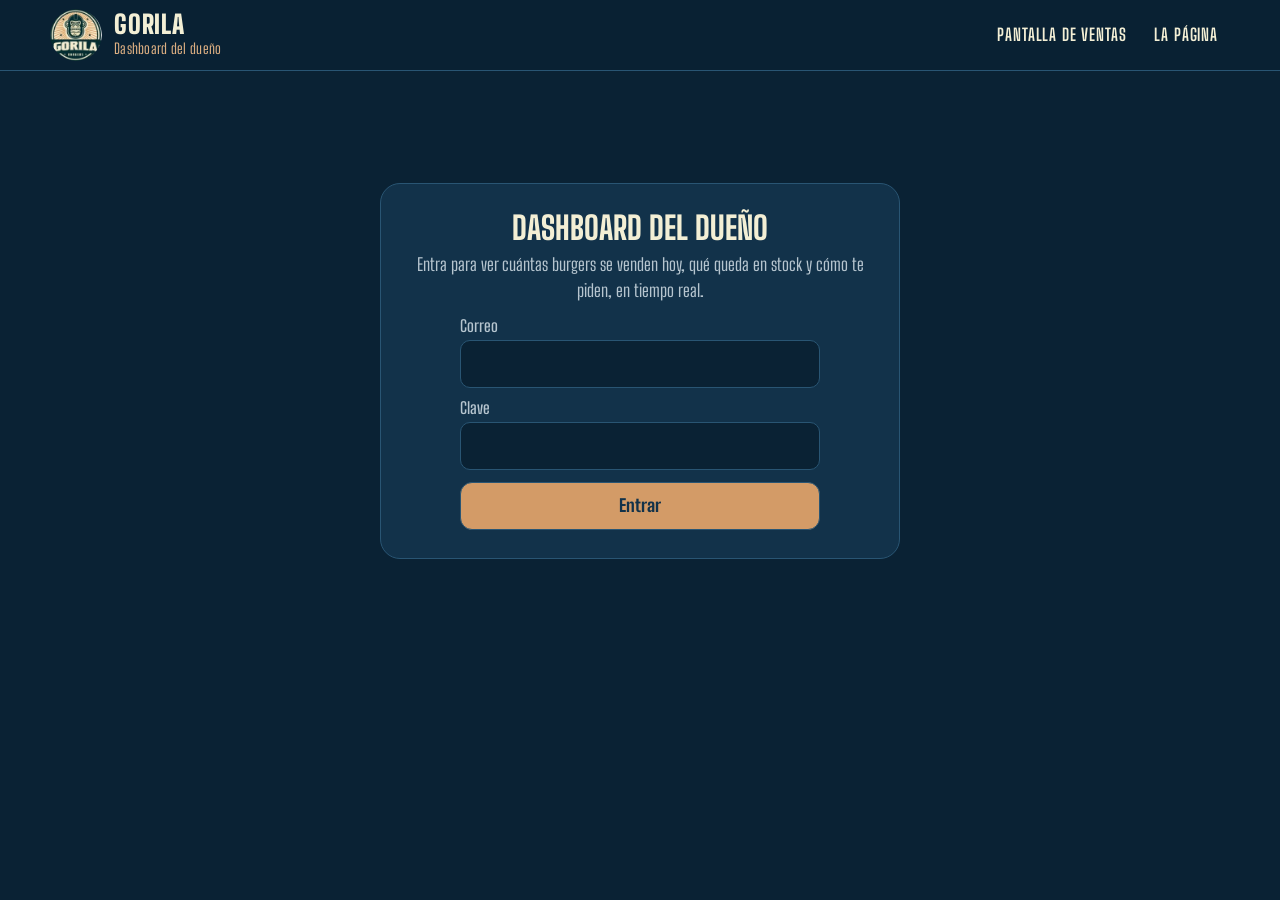
==== dashboard.html @ 2e794179 "Sitio: juego sin premio Co-Authored-By: Claude Sonnet 5.5 <noreply@anthropic.com> Claude-Session: ht" ====
<!doctype html>
<html lang="es">
<head>
<meta charset="utf-8">
<meta name="viewport" content="width=device-width, initial-scale=1, viewport-fit=cover">
<meta name="robots" content="noindex, nofollow">
<meta name="theme-color" content="#12324A">
<link rel="icon" href="assets/favicon.png">
<link rel="preconnect" href="https://fonts.googleapis.com"><link rel="preconnect" href="https://fonts.gstatic.com" crossorigin>
<link rel="stylesheet" href="https://fonts.googleapis.com/css2?family=Big+Shoulders+Display:wght@300;700;800;900&amp;family=Big+Shoulders+Text:wght@400;600;700&amp;display=swap" media="print" onload="this.media='all'"><noscript><link rel="stylesheet" href="https://fonts.googleapis.com/css2?family=Big+Shoulders+Display:wght@300;700;800;900&amp;family=Big+Shoulders+Text:wght@400;600;700&amp;display=swap"></noscript>
<link rel="stylesheet" href="estilos/base.css">
<link rel="stylesheet" href="efectos/base.css">
<link rel="stylesheet" href="efectos/energia.css">
<link rel="stylesheet" href="efectos/rock.css">
<style>:root { --fx-bg: #F3EFD5; --fx-paper: #FBF8EA; --fx-accent: #D39B67; --fx-ink: #12324A; --fx-deep: #12324A; --fx-pop: #DCAF82; --fx-font: "Big Shoulders Text", "Arial Narrow", Arial, sans-serif; --fx-font-disp: "Big Shoulders Display", Impact, "Arial Narrow", sans-serif; --fx-font-txt: "Big Shoulders Text", "Arial Narrow", Arial, sans-serif; --fx-deep-2: #0A2234; --fx-line-deep: #295573; --fx-soft: #dfe5e8; --fx-soft-2: #b6c5cf; --fx-warm: #7a4a1f; --fx-chat: #e6ddd0; }</style>

<title>Dashboard del dueño · Gorila Burgers (Premium)</title>
<meta name="description" content="Dashboard en vivo de Gorila Burgers Ambato: cuántas burgers se venden, qué queda en stock y cómo te piden.">
<link rel="stylesheet" href="modulos/restaurante/rest.css">
<link rel="stylesheet" href="modulos/restaurante/rest-panel.css">
</head>
<body class="rest-oscuro" data-pagina="Dashboard del dueño (Premium)" data-secciones='["Resumen de hoy", "Hamburguesas por hora", "Cómo te piden", "Qué se vende y qué queda", "Movimientos en vivo", "Últimos 7 días", "Equipo", "Pedidos de la web"]'>
<header class="cabecera"><div class="wrap">
  <a class="marca" href="index.html"><img src="assets/logo.webp" alt="" width="52" height="52"><span><b>Gorila</b><small>Dashboard del dueño</small></span></a>
  <nav aria-label="Pantallas del local"><a href="personal.html">Pantalla de ventas</a><a href="index.html">La página</a></nav>
</div></header>
<main class="rest-panel" id="rd-raiz">
  <div class="wrap">
    <div id="rd-entrada" hidden></div>
    <div id="rd-app" hidden>
      <div class="rd-barra">
        <h1 id="rd-titulo">Hoy en Gorila<small id="rd-fecha"></small></h1>
        <div style="display:flex;gap:10px;align-items:center;flex-wrap:wrap"><span class="rd-vivo" id="rd-vivo" role="status"><i></i><span id="rd-vivo-txt">Conectando…</span></span><button type="button" class="rest-btn sec chico" id="rd-salir">Salir</button></div>
      </div>
      <div id="rd-cuerpo">
        <section class="rd-fila1" aria-label="Resumen de hoy">
          <article class="rest-tarjeta rd-heroe"><span class="rotulo">Hamburguesas vendidas hoy</span><span class="cifra" id="rd-hero">—</span><span class="rd-delta" id="rd-delta" hidden></span>
            <div class="rd-meta"><div class="pista"><i id="rd-rec-barra" style="transform:scaleX(0)"></i></div><p id="rd-rec-txt"></p></div></article>
          <div class="rd-kpis" id="rd-kpis"></div>
        </section>

        <section class="rd-fila2">
          <article class="rest-tarjeta"><header><div><h2>Hamburguesas por hora</h2><small>Hoy frente al mismo día de la semana pasada</small></div><button type="button" class="rd-vistatabla" data-tabla="horas" aria-pressed="false">Ver tabla</button></header>
            <div class="rd-leyenda" style="margin-bottom:6px"><span><i style="background:var(--fx-accent)"></i>Hoy</span><span><i class="linea" style="background:var(--d-mut)"></i>Semana pasada</span></div>
            <div id="rd-horas" class="rd-horas"></div><div id="rd-horas-tabla" class="rd-tabla-vista" hidden></div></article>
          <article class="rest-tarjeta"><header><div><h2>Cómo te piden</h2><small>Hamburguesas de hoy por canal</small></div></header>
            <div class="rd-canal" id="rd-canal" role="img" aria-label="Reparto por canal"></div><div class="rd-canal-lista" id="rd-canal-lista"></div></article>
        </section>

        <section class="rd-fila3">
          <article class="rest-tarjeta"><header><div><h2>Qué se vende y qué queda</h2><small id="rd-stock-sub">Stock del día cargado por el dueño; baja solo con cada venta.</small></div><button type="button" class="rest-btn chico" id="rd-stock-abrir">Cargar stock de hoy</button></header>
            <form id="rd-editor" class="rd-editor" hidden></form>
            <div style="overflow-x:auto"><table class="rd-prod"><thead><tr><th>Producto</th><th>Vendidas hoy</th><th>Stock</th></tr></thead><tbody id="rd-prod"></tbody></table></div></article>
          <article class="rest-tarjeta"><header><div><h2>Movimientos en vivo</h2><small>Ventas del local y pedidos confirmados</small></div></header><ul class="rd-feed" id="rd-feed" aria-live="polite"></ul></article>
        </section>

        <section class="rd-fila4">
          <article class="rest-tarjeta"><header><div><h2>Últimos 7 días</h2><small>Hamburguesas por día</small></div><button type="button" class="rd-vistatabla" data-tabla="semana" aria-pressed="false">Ver tabla</button></header><div class="rd-semana" id="rd-semana"></div><div id="rd-semana-tabla" class="rd-tabla-vista" hidden></div></article>
          <article class="rest-tarjeta"><header><div><h2>Equipo hoy</h2><small>Ventas registradas en el local</small></div></header><div class="rd-equipo" id="rd-equipo"></div></article>
          <article class="rest-tarjeta"><header><div><h2>Pedidos de la web</h2><small>Esperan confirmación del local</small></div></header><div id="rd-web"></div></article>
        </section>

        

        <div class="rd-demo" id="rd-demo" hidden>
          <span class="rest-chip-demo">Solo en la demo</span><span>Mira el dashboard moverse sin otro celular:</span>
          <button type="button" class="rest-btn chico" id="rd-sim">Simular una venta del local</button>
          <button type="button" class="rest-btn sec chico" id="rd-auto" aria-pressed="false">Simular ventas cada 6 s</button>
          <button type="button" class="rest-btn sec chico" id="rd-reset">Reiniciar datos de ejemplo</button>
        </div>
      </div>
    </div>
  </div>
</main>
<script src="config.js"></script>
<script src="menu.js"></script>
<script src="modulos/restaurante/restaurante-datos.js"></script>
<script src="modulos/restaurante/rest-ui.js"></script>

<script src="modulos/restaurante/rest-api.js"></script>
<script src="modulos/restaurante/rest-dashboard.js"></script>

</body>
</html>
---- estilos/base.css ----
/* estilos/base.css · layout común de toda demo, landing y propuesta.
   Sin movimiento (eso vive en efectos/). Los colores y fuentes salen SOLO de variables --fx-*:
   la marca las define en el :root de cada página (ver efectos-por-negocio.md). */
:root {
  /* Valores por defecto neutros: la marca del cliente los reemplaza en el :root de la página. */
  --fx-font: system-ui, -apple-system, "Segoe UI", sans-serif;
  --fx-font-disp: var(--fx-font);
  --fx-font-txt: var(--fx-font);
  --fx-bg: #ffffff; --fx-paper: #f6f6f6; --fx-ink: #111111; --fx-deep: #1c1c1c; --fx-accent: #777777; --fx-pop: #dddddd;
  /* Derivados: se calculan desde la marca; se pueden fijar a mano en el :root de la página. */
  --fx-deep-2: color-mix(in srgb, var(--fx-deep) 55%, #000);
  --fx-line-deep: color-mix(in srgb, var(--fx-deep) 82%, #fff);
  --fx-soft: color-mix(in srgb, var(--fx-bg) 86%, var(--fx-deep));
  --fx-soft-2: color-mix(in srgb, var(--fx-bg) 72%, var(--fx-deep));
  --fx-warm: color-mix(in srgb, var(--fx-accent) 60%, #000);
  --fx-chat: color-mix(in srgb, var(--fx-bg) 85%, #000);
  --fx-error: #8a1c1c;
  /* Marcador [CONFIRMAR]/[MARCADOR]: es una señal de la agencia, no de la marca. */
  --fx-marca-bg: #fff3c4; --fx-marca-ink: #5a3b00;
  padding-top: env(safe-area-inset-top, 0px); padding-bottom: env(safe-area-inset-bottom, 0px);
}
* { box-sizing: border-box; }
html { scroll-behavior: smooth; scroll-padding-top: calc(env(safe-area-inset-top, 0px) + 78px); }
body { margin: 0; background: var(--fx-bg); color: var(--fx-ink); font: 400 1.08rem/1.5 var(--fx-font-txt); -webkit-font-smoothing: antialiased; padding-bottom: 90px; }
h1, h2, h3, p { margin: 0; }
img { max-width: 100%; display: block; }
a { color: inherit; }
a:focus-visible, button:focus-visible { outline: 3px solid var(--fx-pop); outline-offset: 3px; }
.wrap { width: min(1180px, 100% - 36px); margin-inline: auto; }
.sec { padding-block: clamp(60px, 9vw, 110px); position: relative; }
.oscuro { background: var(--fx-deep); color: var(--fx-bg); }
.papel { background: var(--fx-paper); }
.arena { background: var(--fx-pop); }

/* Titulares de dos pesos (misma familia): línea fina + línea gruesa */
.doble { font: 800 clamp(2.6rem, 7vw, 4.6rem)/.95 var(--fx-font-disp); }
.doble span { display: block; font-weight: 300; font-size: .52em; line-height: 1; margin-bottom: .12em; }
.intro { margin-top: 16px; max-width: 52ch; font-size: 1.15rem; }

/* Botones (estructura; el acabado lo pone el perfil) */
.btn { display: inline-flex; align-items: center; justify-content: center; gap: 10px; min-height: 52px; padding: 0 24px; font: 800 1.15rem/1 var(--fx-font-disp); text-decoration: none; border: 2px solid var(--fx-deep); border-radius: 10px; cursor: pointer; background: var(--fx-accent); color: var(--fx-deep); }
.btn-linea { background: transparent; color: inherit; }
.acciones { display: flex; flex-wrap: wrap; gap: 14px; margin-top: 26px; }

/* Barra superior (horario, ubicación, WhatsApp) y cabecera */
.barra { background: var(--fx-deep-2); color: var(--fx-bg); font-size: .98rem; }
.barra .wrap { display: flex; flex-wrap: wrap; gap: 4px 22px; align-items: center; justify-content: space-between; min-height: 42px; padding-block: 6px; }
.barra .datos { display: flex; flex-wrap: wrap; gap: 2px 20px; }
.barra span { display: inline-flex; align-items: center; gap: 7px; }
.barra svg, .ico svg { width: 17px; height: 17px; stroke: var(--fx-pop); fill: none; stroke-width: 1.6; stroke-linecap: round; stroke-linejoin: round; }
.barra a { font: 800 .95rem/1 var(--fx-font-disp); text-decoration: none; min-height: 34px; display: inline-flex; align-items: center; padding: 0 14px; background: var(--fx-pop); color: var(--fx-deep); border-radius: 6px; }
.cabecera { position: sticky; top: 0; z-index: 30; background: var(--fx-deep); border-bottom: 1px solid var(--fx-line-deep); }
.cabecera .wrap { display: flex; align-items: center; justify-content: space-between; gap: 14px; min-height: 70px; }
.marca { display: flex; align-items: center; gap: 12px; color: var(--fx-bg); text-decoration: none; }
.marca img { width: 52px; height: 52px; border-radius: 50%; }
.marca b { font: 900 1.6rem/.9 var(--fx-font-disp); }
.marca small { display: block; font: 400 .9rem/1.1 var(--fx-font-txt); color: var(--fx-pop); letter-spacing: .02em; }
.cabecera nav { display: flex; gap: 4px; }
.cabecera nav a { color: var(--fx-bg); text-decoration: none; font: 700 1.05rem/1 var(--fx-font-disp); min-height: 44px; display: inline-flex; align-items: center; padding: 0 12px; }
@media (max-width: 760px) { .cabecera nav { display: none; } .barra .ocultable { display: none; } .barra .wrap { flex-wrap: nowrap; } .barra .datos { min-width: 0; } .barra .datos span { white-space: nowrap; overflow: hidden; text-overflow: ellipsis; } .barra a { flex-shrink: 0; } }

/* Íconos de línea en círculo (un solo trazo) */
.ico { width: 58px; height: 58px; border-radius: 50%; border: 2px solid currentColor; display: inline-grid; place-items: center; flex-shrink: 0; }
.ico svg { width: 26px; height: 26px; stroke: currentColor; }

/* WhatsApp flotante del cliente */
.wa-flot { position: fixed; right: 16px; bottom: calc(96px + env(safe-area-inset-bottom, 0px)); z-index: 25; width: 58px; height: 58px; border-radius: 50%; background: #25D366; display: grid; place-items: center; box-shadow: 0 8px 24px rgba(0, 0, 0, .3); }
.wa-flot svg { width: 30px; height: 30px; fill: #fff; position: relative; }

/* Pie */
footer { background: var(--fx-deep-2); color: var(--fx-soft-2); padding-block: 34px; font-size: 1rem; }
footer .wrap { display: flex; flex-wrap: wrap; gap: 18px 34px; align-items: center; justify-content: space-between; }
footer img { width: 64px; height: 64px; border-radius: 50%; }
footer a { color: var(--fx-bg); }

/* Marcador de dato pendiente */
.pend { display: inline-block; font: 600 .8rem/1.3 var(--fx-font-txt); background: var(--fx-marca-bg); color: var(--fx-marca-ink); padding: 1px 7px; border-radius: 4px; vertical-align: middle; }

@media print { .franja-demo, .demo-sug, .wa-flot, .pd-barra { display: none !important; } }
---- efectos/base.css ----
/* efectos/base.css · lo común a todos los perfiles: .fx-entra + .fx-d1…d4, .fx-rv, .fx-contador y el bloqueo de animaciones.
   Solo transform y opacity. El ritmo (duración, curva, distancia) lo fija el perfil con variables:
   --fx-dur, --fx-ease, --fx-dist. Para la aparición al hacer scroll con fx.js: --fx-rv-dur (ms), --fx-rv-step (ms),
   --fx-rv-ease, --fx-rv-dist, --fx-rv-scale. Cada landing carga base.css + UN perfil (+ metal.css opcional). */
:root { --fx-dur: .5s; --fx-ease: cubic-bezier(.2, .7, .2, 1); --fx-dist: 24px; }

/* Aparición al cargar la página (hero, encabezados): una línea tras otra */
@keyframes fx-entra { from { opacity: 0; transform: translateY(var(--fx-dist)); } }
.fx-entra { animation: fx-entra var(--fx-dur) var(--fx-ease) both; }
.fx-d1 { animation-delay: .05s; } .fx-d2 { animation-delay: .16s; } .fx-d3 { animation-delay: .3s; } .fx-d4 { animation-delay: .42s; }

/* Aparición al hacer scroll solo con CSS. Sin soporte de animation-timeline el bloque se ve normal.
   (fx.js hace lo mismo con [data-reveal] y [data-stagger] para los navegadores sin soporte.) */
@keyframes fx-rv { from { opacity: 0; transform: translateY(var(--fx-dist)); } }
@supports (animation-timeline: view()) {
  .fx-rv { animation: fx-rv linear both; animation-timeline: view(); animation-range: entry 0% entry 55%; }
}

/* Contador de cifras reales: fx.js cuenta hasta el número que ya está escrito en el HTML */
.fx-contador { font-variant-numeric: tabular-nums; }

/* Sin movimiento: todo se ve completo y quieto */
@media (prefers-reduced-motion: reduce) {
  *, *::before, *::after { animation: none !important; transition: none !important; scroll-behavior: auto !important; }
}
---- efectos/energia.css ----
/* efectos/energia.css · perfil ENERGÍA Y ANTOJO (bares, restaurantes, cafeterías, comida rápida).
   Ritmo rápido (0.2–0.4 s) con rebote leve. Se carga después de base.css. Solo transform y opacity.
   Colores solo por variables --fx-* (definidas en el :root de la página). Máx. 3 animaciones infinitas visibles a la vez. */
:root {
  --fx-dur: .45s; --fx-ease: cubic-bezier(.34, 1.56, .64, 1); --fx-dist: 26px; --fx-fast: .22s;
  /* aparición al hacer scroll (fx.js) */
  --fx-rv-dur: 380; --fx-rv-step: 70; --fx-rv-ease: cubic-bezier(.34, 1.56, .64, 1); --fx-rv-dist: 22px; --fx-rv-scale: .98;
}

/* Titulares de dos pesos, en mayúsculas y compactos */
.doble { text-transform: uppercase; font: 900 clamp(2.8rem, 8vw, 5.4rem)/.86 var(--fx-font-disp); letter-spacing: .005em; }
.doble span { font-weight: 300; font-size: .52em; line-height: 1; margin-bottom: .12em; }
.marca b, .barra a, .cabecera nav a { text-transform: uppercase; }
.marca b { letter-spacing: .03em; }
.barra a { letter-spacing: .05em; }
.cabecera nav a { letter-spacing: .05em; }

/* 1. Botón con textura que se hunde al tocar */
.btn { text-transform: uppercase; letter-spacing: .04em; box-shadow: 4px 4px 0 var(--fx-deep); transition: transform var(--fx-fast) var(--fx-ease), box-shadow var(--fx-fast);
  background-image: radial-gradient(color-mix(in srgb, var(--fx-deep) 12%, transparent) 1px, transparent 1.2px); background-size: 5px 5px; }
.btn:active { transform: translate(4px, 4px); box-shadow: 0 0 0 var(--fx-deep); }
.oscuro .btn { border-color: var(--fx-bg); box-shadow: 4px 4px 0 var(--fx-bg); }
.oscuro .btn:active { box-shadow: 0 0 0 var(--fx-bg); }
.btn-linea { background-image: none; }

/* 6. Sello girado */
.sello { display: inline-grid; place-items: center; text-align: center; width: 132px; height: 132px; border-radius: 50%; background: var(--fx-pop); color: var(--fx-deep); border: 3px dashed var(--fx-deep); transform: rotate(-12deg); font: 900 1.15rem/1 var(--fx-font-disp); text-transform: uppercase; padding: 14px; box-shadow: 5px 5px 0 rgba(0, 0, 0, .35); }
.sello small { display: block; font: 600 .82rem/1.15 var(--fx-font-txt); text-transform: none; margin-top: 4px; }

/* 2. Cinta de píldoras en movimiento (1 animación infinita) */
.cinta { overflow: hidden; background: var(--fx-pop); border-block: 3px solid var(--fx-deep); padding-block: 12px; }
.cinta-pista { display: flex; width: max-content; animation: fx-cinta 32s linear infinite; }
.cinta ul { display: flex; gap: 12px; list-style: none; margin: 0; padding: 0 6px; }
.cinta li { font: 800 1.2rem/1 var(--fx-font-disp); text-transform: uppercase; letter-spacing: .04em; padding: 10px 18px; border: 2px solid var(--fx-deep); border-radius: 999px; background: var(--fx-paper); white-space: nowrap; }
.cinta li:nth-child(3n) { background: var(--fx-deep); color: var(--fx-bg); }
@keyframes fx-cinta { to { transform: translateX(-50%); } }

/* 3. Texto contorneado */
.contorno { font: 900 clamp(5rem, 22vw, 17rem)/.8 var(--fx-font-disp); text-transform: uppercase; color: transparent; -webkit-text-stroke: 2px color-mix(in srgb, var(--fx-pop) 35%, transparent); letter-spacing: .02em; pointer-events: none; user-select: none; }

/* 8. Tarjeta con sombra sólida */
.fx-tarjeta { background: var(--fx-paper); border: 3px solid var(--fx-deep); border-radius: 16px; box-shadow: 5px 5px 0 var(--fx-deep); }

/* Pulso del WhatsApp flotante (1 animación infinita) */
.wa-flot::before { content: ""; position: absolute; inset: 0; border-radius: 50%; background: #25D366; animation: fx-pulso-e 2.8s ease-out infinite; }
@keyframes fx-pulso-e { from { transform: scale(1); opacity: .8; } to { transform: scale(1.6); opacity: 0; } }

/* Entrada del hero (momento protagonista): usa .fx-entra .fx-d1…d4 de base.css; el titular grueso "golpea" y el sello gira al entrar */
.fx-golpe { animation: fx-golpe .5s var(--fx-ease) .18s both; }
@keyframes fx-golpe { from { opacity: 0; transform: scale(1.18); } 60% { opacity: 1; } }
.fx-sello-in { animation: fx-sello-in .45s var(--fx-ease) .7s both; }
@keyframes fx-sello-in { from { opacity: 0; transform: rotate(-40deg) scale(.6); } }

/* Transición entre pasos del diagnóstico */
.fx-paso { animation: fx-paso .3s var(--fx-ease) both; }
@keyframes fx-paso { from { opacity: 0; transform: translateX(18px); } }

/* Zoom lento de fotos (solo con mouse) */
.fx-zoom { overflow: hidden; }
.fx-zoom img { transition: transform 1.4s cubic-bezier(.2, .7, .2, 1); }
@media (hover: hover) { .fx-zoom:hover img { transform: scale(1.06); } }

/* 11. Neón que titila, para rótulos de neón. El texto lleva un brillo fijo; la capa de luz de detrás es la que titila,
   solo con opacity (cuenta como animación infinita). Color: --fx-neon (por defecto --fx-pop). */
.fx-neon { position: relative; isolation: isolate; color: var(--fx-neon, var(--fx-pop)); text-shadow: 0 0 .05em currentColor, 0 0 .35em color-mix(in srgb, currentColor 70%, transparent); }
.fx-neon::after { content: ""; position: absolute; inset: -.25em -.4em; z-index: -1; pointer-events: none; border-radius: 40%;
  background: radial-gradient(closest-side, color-mix(in srgb, var(--fx-neon, var(--fx-pop)) 45%, transparent), transparent);
  opacity: .9; animation: fx-neon 6s steps(1, end) infinite; }
@keyframes fx-neon { 0%, 17%, 21%, 58%, 61%, 100% { opacity: .9; } 18%, 60% { opacity: .35; } 19.5% { opacity: .7; } }

@media (prefers-reduced-motion: reduce) { .fx-neon::after { opacity: .9; } }
---- efectos/rock.css ----
/* efectos/rock.css · complemento OPCIONAL de estilo "rockero" (se elige con efectos.usar = ["rock"]). Se carga después del perfil.
   Pensado para negocios con temática de rock/gorila: textura gastada, cinta de escenario, entradas de concierto y sello torcido.
   TODO ESTÁTICO (sin animaciones nuevas), así que no suma a las 3 infinitas de la regla de efectos. Funciona con el dedo: nada depende de :hover.
   Colores siempre de la marca (--fx-*). Las clases se usan por cliente; no duplicar estos estilos en la página. */
:root { --fx-rock-ruido: .09; }

/* Textura gastada: ruido + rayones finos sobre secciones oscuras (un mosaico SVG diminuto, sin imagen pesada) */
.fx-rock-gastado { position: relative; isolation: isolate; }
.fx-rock-gastado::after { content: ""; position: absolute; inset: 0; z-index: 1; pointer-events: none; mix-blend-mode: soft-light; opacity: var(--fx-rock-ruido);
  background-image: url("data:image/svg+xml,%3Csvg xmlns='http://www.w3.org/2000/svg' width='220' height='220'%3E%3Cfilter id='n'%3E%3CfeTurbulence type='fractalNoise' baseFrequency='.9' numOctaves='2' stitchTiles='stitch'/%3E%3C/filter%3E%3Crect width='100%25' height='100%25' filter='url(%23n)'/%3E%3Cpath d='M12 40l90-6M130 150l80 4M30 190l60-9' stroke='%23fff' stroke-width='.6' opacity='.5'/%3E%3C/svg%3E"); }

/* La caja recorta la cinta torcida para que no cree scroll horizontal */
.fx-rock-caja { overflow: hidden; padding-block: 22px; }
/* Cinta de escenario: franja torcida con rayas, entre secciones. El texto va en MAYÚSCULAS y se repite para llenar el ancho */
.fx-rock-cinta { position: relative; z-index: 2; margin-block: 0; margin-inline: -2%; transform: rotate(-1.4deg); overflow: hidden; white-space: nowrap; user-select: none;
  background: repeating-linear-gradient(-45deg, var(--fx-accent) 0 18px, var(--fx-deep) 18px 36px); border-block: 3px solid var(--fx-bg); }
.fx-rock-cinta p { margin: 8px 0; padding: 6px 0; text-align: center; font: 900 clamp(1rem, 3.4vw, 1.5rem)/1 var(--fx-font-disp); text-transform: uppercase; letter-spacing: .14em;
  color: var(--fx-bg); background: var(--fx-deep); transform: rotate(0deg); text-shadow: 0 2px 0 rgba(0, 0, 0, .35); }

/* Entrada de concierto: tarjeta con muescas laterales y línea punteada (para sectores, resumen del pedido o horarios) */
.fx-rock-entrada { position: relative; background: var(--fx-paper); color: var(--fx-ink); border-radius: 10px; padding: 18px 22px; border: 2px solid var(--fx-deep);
  -webkit-mask: radial-gradient(circle 10px at 0 50%, #0000 98%, #000) left / 51% 100% no-repeat, radial-gradient(circle 10px at 100% 50%, #0000 98%, #000) right / 51% 100% no-repeat;
  mask: radial-gradient(circle 10px at 0 50%, #0000 98%, #000) left / 51% 100% no-repeat, radial-gradient(circle 10px at 100% 50%, #0000 98%, #000) right / 51% 100% no-repeat; }
.fx-rock-entrada .corte { border-top: 2px dashed color-mix(in srgb, var(--fx-deep) 40%, transparent); margin-block: 12px; }

/* Setlist: las categorías de la carta se numeran como pistas del disco (01, 02…) */
.fx-rock-setlist { counter-reset: pista; }
.fx-rock-setlist .pd-cat h2::before { counter-increment: pista; content: "Pista " counter(pista, decimal-leading-zero) " · "; font: 700 .72em/1 var(--fx-font-txt); letter-spacing: .12em; text-transform: uppercase; color: var(--fx-accent); }

/* Titulares de cartel de gira: línea fina arriba (en cursiva inclinada) y línea gruesa abajo */
.fx-rock-cartel .doble span, .fx-rock-cartel .fino { font-style: italic; letter-spacing: .1em; }

/* Etiqueta torcida tipo sello de goma (por ejemplo «En vivo», «Edición limitada») */
.fx-rock-sello { display: inline-block; transform: rotate(-4deg); padding: 4px 12px; border: 3px solid currentColor; border-radius: 4px; font: 900 .9rem/1 var(--fx-font-disp);
  text-transform: uppercase; letter-spacing: .12em; opacity: .92; }

/* Garra: tres zarpazos que cruzan la pantalla al tocar el botón principal (solo transform y opacity; JS en la página, ver .fx-garra-boton).
   Con «reducir movimiento» no aparece y el botón navega directo. */
.fx-garra { position: fixed; inset: 0; z-index: 9999; pointer-events: none; overflow: hidden; }
.fx-garra svg { position: absolute; inset: 0; width: 100%; height: 100%; filter: drop-shadow(0 0 10px color-mix(in srgb, var(--fx-accent) 70%, transparent)); }
.fx-garra path { fill: var(--fx-accent); transform-box: fill-box; transform-origin: 0 0; transform: scale(0); opacity: 1; animation: fx-zarpazo .34s cubic-bezier(.2, .8, .2, 1) forwards, fx-zarpazo-fuera .45s ease-in .5s forwards; }
.fx-garra path:nth-child(2) { animation-delay: .07s, .55s; }
.fx-garra path:nth-child(3) { animation-delay: .14s, .6s; }
@keyframes fx-zarpazo { to { transform: scale(1); } }
@keyframes fx-zarpazo-fuera { to { opacity: 0; } }
@media (prefers-reduced-motion: reduce) { .fx-garra { display: none; } }
---- modulos/restaurante/rest.css ----
/* Módulo de restaurante · estilos de la vitrina de burgers, el dashboard del dueño y la pantalla de ventas.
   Colores y fuentes SOLO de variables --fx-* de la marca. Animación: solo transform y opacity (CLAUDE.md §6), con prefers-reduced-motion al final.
   Los colores de datos (canales y estados) son los validados con la guía dataviz en modo oscuro (ver --d-*). */
body.rest-oscuro { background: var(--fx-deep-2); color: var(--fx-bg); padding-bottom: 0; }
.rest-oscuro .cabecera { background: color-mix(in srgb, var(--fx-deep-2) 88%, transparent); backdrop-filter: blur(8px); }
.rest-oscuro a:focus-visible, .rest-oscuro button:focus-visible, .rest-oscuro input:focus-visible { outline: 3px solid var(--fx-pop); outline-offset: 3px; }
[hidden] { display: none !important; }
/* las pantallas del local (dashboard y ventas) se navegan entre sí: el menú de la cabecera no se oculta en el celular */
.rest-oscuro .cabecera nav { display: flex; flex-wrap: wrap; justify-content: flex-end; }
@media (max-width: 560px) { .rest-oscuro .cabecera .wrap { flex-wrap: wrap; row-gap: 0; padding-block: 6px; } .rest-oscuro .cabecera nav a { padding: 0 9px; font-size: .95rem; min-height: 40px; } .rest-oscuro .marca small { display: none; } }

/* ====================== VITRINA DE BURGERS (la que ve el cliente) ====================== */
/* Estructura de la referencia (filas gigantes del nombre detrás de la burger, pie con frase + nombre + flechas, menú a pantalla completa, contador LED)
   con los colores y tipografías de la marca. Movimiento: solo transform y opacity. */
.rb-cab { position: absolute; z-index: 20; inset: 0 0 auto 0; }
.rb-cab .wrap { width: min(1500px, 100% - 36px); display: flex; align-items: center; justify-content: space-between; gap: 14px; min-height: 88px; }
.rb-cab-izq, .rb-cab-der { display: flex; align-items: center; gap: 14px; }
.rb-logo img { width: 52px; height: 52px; border-radius: 50%; }
.rb-menu-btn { width: 52px; height: 52px; border: 0; background: transparent; color: var(--fx-bg); cursor: pointer; display: grid; place-content: center; gap: 7px; }
.rb-menu-btn i { display: block; width: 44px; height: 2px; background: currentColor; }
.rb-pill { min-height: 46px; padding: 0 22px; border-radius: 999px; border: 2px solid var(--fx-bg); color: var(--fx-bg); background: transparent; font: 800 .98rem/1 var(--fx-font-txt); letter-spacing: .06em; text-transform: uppercase; text-decoration: none; display: inline-flex; align-items: center; cursor: pointer; }
.rb-pill.lleno { background: var(--fx-accent); border-color: var(--fx-accent); color: var(--fx-deep); }
@media (max-width: 560px) { .rb-pill.solo-grande { display: none; } .rb-pill { padding: 0 16px; } }

.rb-hero { position: relative; overflow: hidden; min-height: min(100svh, 920px); padding-bottom: 160px; display: flex; flex-direction: column; background: var(--fx-deep-2); isolation: isolate; }
.rb-glow { position: absolute; inset: 0; z-index: -2; opacity: 0; transition: opacity .7s ease; background: radial-gradient(closest-side at 50% 48%, var(--g) 0%, color-mix(in srgb, var(--g) 30%, transparent) 55%, transparent 100%); transform: scale(1.3); }
.rb-glow.on { opacity: .8; }
.rb-filas { position: absolute; z-index: -1; inset: 11% 0 auto 0; display: grid; gap: .02em; font: 900 clamp(4.4rem, 13.5vw, 13rem)/.84 var(--fx-font-disp); text-transform: uppercase; transition: opacity .35s ease; }
.rb-filas.cambia { opacity: 0; }
.rb-fila { white-space: nowrap; overflow: visible; color: var(--fx-bg); }
.rb-fila span { display: inline-block; will-change: transform; }
.rb-fila.contorno { color: transparent; -webkit-text-stroke: 2px var(--fx-bg); }
.rb-fila:nth-child(1) span { transform: translateX(-9%); } .rb-fila:nth-child(3) span { transform: translateX(-26%); }
.rb-fila:nth-child(2) span { animation: rb-izq 60s linear infinite alternate; } .rb-fila:nth-child(4) span { animation: rb-der 60s linear infinite alternate; }
@keyframes rb-izq { from { transform: translateX(-4%); } to { transform: translateX(-24%); } }
@keyframes rb-der { from { transform: translateX(-30%); } to { transform: translateX(-10%); } }
.rb-escena { position: relative; z-index: 2; flex: none; height: clamp(300px, 40vw, 580px); margin-top: clamp(130px, 10.5vw, 170px); }
.rb-slide { position: absolute; inset: 0; display: grid; place-items: center; opacity: 0; transform: translate3d(8%, 0, 0) scale(.92); transition: opacity .5s ease, transform .6s cubic-bezier(.2, .8, .2, 1); pointer-events: none; }
.rb-slide.on { opacity: 1; transform: none; pointer-events: auto; }
.rb-slide.antes { transform: translate3d(-8%, 0, 0) scale(.92); }
.rb-slide img { height: 100%; width: auto; max-width: 94%; object-fit: contain; filter: drop-shadow(0 36px 44px rgba(0, 0, 0, .6)); }
.rb-pie { position: absolute; z-index: 6; left: 0; right: 0; bottom: 0; padding: 0 clamp(18px, 3vw, 44px) clamp(22px, 3vw, 38px); display: flex; align-items: flex-end; justify-content: space-between; gap: 18px; background: linear-gradient(0deg, color-mix(in srgb, var(--fx-deep-2) 88%, transparent) 0%, transparent 100%); padding-top: 90px; }
.rb-texto { min-width: 0; }
.rb-intro { font: 600 clamp(1rem, 1.6vw, 1.25rem)/1.2 var(--fx-font-txt); margin-bottom: 8px; color: var(--fx-bg); }
.rb-nombre { font: 900 clamp(2.4rem, 6.6vw, 5.4rem)/.92 var(--fx-font-disp); text-transform: uppercase; }
.rb-desc { display: inline-flex; align-items: center; gap: 8px; margin-top: 12px; font: 800 clamp(1.05rem, 1.7vw, 1.4rem)/1 var(--fx-font-txt); text-transform: uppercase; letter-spacing: .03em; color: var(--fx-bg); text-decoration: none; }
.rb-desc svg { width: 20px; height: 20px; stroke: currentColor; fill: none; stroke-width: 2.4; }
.rb-precio { display: inline-block; margin-right: 14px; padding-right: 14px; border-right: 2px solid var(--fx-bg); font: 800 clamp(1.4rem, 2.3vw, 2rem)/1 var(--fx-font-txt); }
.rb-derecha { display: flex; flex-direction: column; align-items: flex-end; gap: 14px; flex-shrink: 0; }
.rb-controles { display: flex; align-items: center; gap: 12px; }
.rb-flecha { width: 48px; height: 48px; border: 0; background: transparent; color: var(--fx-bg); cursor: pointer; display: grid; place-items: center; }
.rb-flecha svg { width: 30px; height: 30px; stroke: currentColor; fill: none; stroke-width: 2.4; stroke-linecap: round; stroke-linejoin: round; }
.rb-contador { width: 76px; height: 76px; border-radius: 50%; border: 1px solid color-mix(in srgb, var(--fx-bg) 55%, transparent); display: grid; place-items: center; font: 800 2.2rem/1 var(--fx-font-txt); }
@media (max-width: 760px) {
  .rb-pie { flex-direction: column; align-items: flex-start; }
  .rb-derecha { flex-direction: row; align-items: center; justify-content: space-between; width: 100%; }
  .rb-contador { width: 56px; height: 56px; font-size: 1.5rem; }
  .rb-escena { height: 340px; margin-top: 150px; margin-bottom: 70px; } .rb-filas { inset-block-start: 20%; }
}

/* Menú a pantalla completa */
.rb-menu { border: 0; padding: 0; width: 100vw; height: 100dvh; max-width: none; max-height: none; background: var(--fx-accent); color: var(--fx-deep); }
.rb-menu::backdrop { background: var(--fx-deep-2); }
.rb-menu[open] { display: grid; grid-template-rows: auto 1fr auto; }
.rb-menu-cab { display: flex; justify-content: space-between; align-items: flex-start; }
.rb-menu-x { width: 76px; height: 76px; border: 0; background: var(--fx-deep); color: var(--fx-bg); cursor: pointer; display: grid; place-items: center; }
.rb-menu-x svg { width: 40px; height: 40px; stroke: currentColor; fill: none; stroke-width: 1.6; }
.rb-menu nav { padding: clamp(10px, 3vw, 40px) clamp(24px, 6vw, 90px); display: grid; align-content: center; gap: 4px; }
.rb-menu nav a { font: 900 clamp(2.6rem, 9vw, 6.4rem)/.95 var(--fx-font-disp); text-transform: uppercase; text-decoration: none; color: var(--fx-deep); width: fit-content; }
.rb-menu nav a:hover, .rb-menu nav a:focus-visible { color: var(--fx-bg); }
.rb-menu footer { display: flex; justify-content: space-between; align-items: flex-end; gap: 14px; padding: 0 clamp(24px, 6vw, 90px) clamp(18px, 3vw, 36px); }
.rb-menu footer p { font: 700 1.1rem/1.6 var(--fx-font-txt); text-transform: uppercase; letter-spacing: .04em; }
.rb-sello { position: relative; width: clamp(120px, 14vw, 190px); height: clamp(120px, 14vw, 190px); border-radius: 50%; background: var(--fx-deep); color: var(--fx-bg); display: grid; place-items: center; text-decoration: none; flex-shrink: 0; }
.rb-sello svg.giro { position: absolute; inset: 0; width: 100%; height: 100%; animation: rb-gira 18s linear infinite; }
.rb-sello svg.giro text { font: 900 15.5px var(--fx-font-disp); letter-spacing: .12em; text-transform: uppercase; fill: currentColor; }
.rb-sello svg.flecha { width: 38%; height: 38%; fill: none; stroke: currentColor; stroke-width: 3.4; stroke-linecap: square; }
@keyframes rb-gira { to { transform: rotate(360deg); } }

/* Contador LED: puntos como los marcadores (datos reales del negocio, solo si el dueño lo activa) */
.rb-led { background: var(--fx-deep-2); padding-block: clamp(50px, 8vw, 100px); text-align: center; border-top: 1px solid var(--fx-line-deep); }
.rb-led h2 { font: 900 clamp(1.7rem, 4.6vw, 3.4rem)/1 var(--fx-font-disp); text-transform: uppercase; }
.rb-led-cifras { display: flex; justify-content: center; gap: clamp(8px, 2vw, 22px); margin-top: clamp(20px, 3vw, 36px); flex-wrap: nowrap; }
.rb-led-cifras .sep { width: clamp(8px, 2vw, 22px); }
.rb-dig { width: clamp(34px, 8vw, 96px); aspect-ratio: 5 / 7; display: grid; grid-template-columns: repeat(5, 1fr); grid-template-rows: repeat(7, 1fr); gap: clamp(1px, .35vw, 4px); }
.rb-dig i { border-radius: 50%; background: color-mix(in srgb, var(--fx-bg) 9%, transparent); } .rb-dig i.on { background: var(--fx-accent); box-shadow: 0 0 .5em color-mix(in srgb, var(--fx-accent) 70%, transparent); }
.rb-led p { margin-top: 18px; color: var(--fx-soft-2); font-size: 1.02rem; }
.rb-ejemplo { display: inline-block; margin-top: 12px; padding: 5px 12px; border-radius: 999px; font: 700 .9rem/1 var(--fx-font-txt); background: var(--fx-marca-bg); color: var(--fx-marca-ink); }

/* Categorías en fila (desliza con el dedo) */
.rb-cats { background: var(--fx-deep-2); padding-block: clamp(34px, 5vw, 60px) 10px; }
.rb-cats .fila { display: grid; grid-auto-flow: column; grid-auto-columns: min(78vw, 340px); gap: 18px; overflow-x: auto; scroll-snap-type: x mandatory; scroll-padding-inline: 18px; padding: 0 18px 14px; scrollbar-width: thin; }
.rb-cat { scroll-snap-align: start; text-decoration: none; color: var(--fx-bg); }
.rb-cat .foto { height: clamp(150px, 20vw, 220px); border: 2px solid var(--fx-bg); border-radius: 22px; background: color-mix(in srgb, var(--fx-deep) 70%, var(--fx-deep-2)); display: grid; place-items: center; overflow: hidden; }
.rb-cat .foto img { height: 88%; width: auto; object-fit: contain; filter: drop-shadow(0 14px 16px rgba(0, 0, 0, .5)); }
.rb-cat .foto .marca-agua { height: 46%; width: auto; opacity: .35; filter: grayscale(.4); }
.rb-cat h3 { margin-top: 12px; font: 900 1.5rem/1 var(--fx-font-disp); text-transform: uppercase; display: flex; align-items: center; gap: 8px; }
.rb-cat h3 svg { width: 18px; height: 18px; stroke: currentColor; fill: none; stroke-width: 2.6; }
.rb-cat p { margin-top: 4px; color: var(--fx-soft-2); font-size: 1.02rem; }

.rb-boton { min-height: 52px; padding: 0 26px; border-radius: 999px; font: 800 1.1rem/1 var(--fx-font-txt); text-decoration: none; display: inline-flex; align-items: center; justify-content: center; cursor: pointer; border: 2px solid var(--fx-bg); color: var(--fx-bg); background: transparent; letter-spacing: .03em; text-transform: uppercase; }
.rb-boton.lleno { background: var(--fx-accent); border-color: var(--fx-accent); color: var(--fx-deep); }
.rb-detalle { background: var(--fx-deep-2); padding-block: clamp(28px, 5vw, 56px); border-top: 1px solid var(--fx-line-deep); }
.rb-detalle .wrap { display: grid; gap: 22px 40px; grid-template-columns: minmax(0, 1.1fr) minmax(0, 1fr); align-items: start; }
@media (max-width: 820px) { .rb-detalle .wrap { grid-template-columns: 1fr; } }
.rb-detalle h2 { font: 800 clamp(1.8rem, 4vw, 2.6rem)/1 var(--fx-font-disp); text-transform: uppercase; }
.rb-detalle h2 span { font-weight: 300; display: block; font-size: .55em; margin-bottom: 4px; color: var(--fx-pop); }
.rb-fichas { display: flex; flex-wrap: wrap; gap: 10px; margin-top: 16px; }
.rb-ficha { padding: 9px 16px; border-radius: 999px; border: 1px solid var(--fx-line-deep); background: color-mix(in srgb, var(--fx-bg) 6%, transparent); font: 600 1.05rem/1.2 var(--fx-font-txt); }
.rb-quedan { display: inline-flex; align-items: center; gap: 8px; margin-top: 18px; padding: 9px 16px; border-radius: 10px; font: 700 1.05rem/1.2 var(--fx-font-txt); background: color-mix(in srgb, var(--fx-bg) 8%, transparent); }
.rb-quedan i { width: 10px; height: 10px; border-radius: 50%; background: var(--d-ok, #0ca30c); }
.rb-quedan.bajo i { background: var(--d-aviso, #fab219); } .rb-quedan.agotado i { background: var(--d-crit, #d03b3b); }
.rb-carta { background: var(--fx-deep); padding-block: clamp(48px, 7vw, 90px); }
.rb-carta h2 { font: 800 clamp(2.2rem, 6vw, 3.8rem)/.95 var(--fx-font-disp); text-transform: uppercase; }
.rb-carta h2 span { display: block; font-weight: 300; font-size: .5em; color: var(--fx-pop); margin-bottom: 4px; }
.rb-grid { display: grid; gap: 16px; margin-top: 30px; grid-template-columns: repeat(auto-fill, minmax(min(100%, 250px), 1fr)); }
.rb-tarjeta { position: relative; display: flex; flex-direction: column; gap: 6px; padding: 18px; border-radius: 18px; border: 1px solid var(--fx-line-deep); background: color-mix(in srgb, var(--fx-deep-2) 60%, var(--fx-deep)); min-height: 220px; }
.rb-tarjeta img { height: 110px; width: auto; max-width: 100%; margin: -4px auto 4px; object-fit: contain; filter: drop-shadow(0 14px 16px rgba(0, 0, 0, .45)); }
.rb-tarjeta h3 { font: 800 1.45rem/1 var(--fx-font-disp); text-transform: uppercase; }
.rb-tarjeta p { color: var(--fx-soft-2); font-size: 1rem; line-height: 1.35; flex: 1; }
.rb-tarjeta .fila { display: flex; align-items: center; justify-content: space-between; gap: 10px; margin-top: 8px; }
.rb-tarjeta .fila b { font: 800 1.35rem/1 var(--fx-font-txt); }
.rb-tarjeta .agotada { position: absolute; top: 14px; right: 14px; font: 800 .85rem/1 var(--fx-font-txt); padding: 6px 10px; border-radius: 999px; background: var(--d-crit, #d03b3b); color: #fff; text-transform: uppercase; }
.rb-tarjeta .rb-boton { min-height: 44px; padding: 0 18px; font-size: 1rem; }

/* ====================== PÁGINA COMPLETA EN ESTILO VITRINA (body.rb-pagina) ======================
   La landing de un cliente con el módulo de restaurante usa la vitrina como inicio y el resto de las secciones en el mismo estilo oscuro:
   fondos petróleo, titulares de dos pesos, píldoras en vez de sombras duras, tarjetas de línea fina. Solo variables --fx-* de la marca. */
body.rb-pagina { background: var(--fx-deep-2); color: var(--fx-bg); }
.rb-pagina .sec { background: var(--fx-deep-2); color: var(--fx-bg); }
.rb-pagina .sec.papel, .rb-pagina .sec.arena, .rb-pagina .sec.oscuro.alt { background: var(--fx-deep); }
.rb-pagina .oscuro { color: var(--fx-bg); }
.rb-pagina .intro, .rb-pagina .pd-desc { color: var(--fx-soft-2); }
.rb-pagina .doble span { color: var(--fx-pop); }
.rb-pagina .sec + .sec { border-top: 1px solid var(--fx-line-deep); }
.rb-pagina :focus-visible { outline-color: var(--fx-pop); }
/* botones: píldora de acento o de contorno */
.rb-pagina .btn { border-radius: 999px; border-color: var(--fx-accent); background: var(--fx-accent); background-image: none; color: var(--fx-deep); box-shadow: none; letter-spacing: .06em; }
.rb-pagina .btn.btn-linea, .rb-pagina .oscuro .btn.btn-linea { background: transparent; color: var(--fx-bg); border: 2px solid var(--fx-bg); box-shadow: none; }
.rb-pagina .btn:active, .rb-pagina .oscuro .btn:active { transform: scale(.97); box-shadow: none; }
/* diagnóstico «¿Qué Gorila eres hoy?» */
.rb-pagina .caja { background: color-mix(in srgb, var(--fx-deep) 78%, var(--fx-deep-2)); border: 1px solid var(--fx-line-deep); border-radius: 26px; box-shadow: none; }
.rb-pagina .caja-cab { border-bottom: 1px solid var(--fx-line-deep); }
.rb-pagina .prog .pista { background: color-mix(in srgb, var(--fx-bg) 14%, transparent); }
.rb-pagina .op { background: color-mix(in srgb, var(--fx-bg) 6%, transparent); border: 1px solid var(--fx-line-deep); border-radius: 16px; color: var(--fx-bg); box-shadow: none; }
.rb-pagina .op:active { transform: scale(.98); }
.rb-pagina .op small { color: var(--fx-soft-2); }
.rb-pagina .enlace { color: var(--fx-bg); }
.rb-pagina .reco { background: var(--fx-accent); color: var(--fx-deep); border-radius: 18px; }
.rb-pagina .reco small, .rb-pagina .reco p, .rb-pagina .reco .precio { color: var(--fx-deep); }
.rb-pagina .paso p, .rb-pagina .cierre p { color: var(--fx-soft-2); }
/* carta y pedido */
.rb-pagina .pd-cat h2 .fino { color: var(--fx-pop); }
.rb-pagina .pd-item { background: color-mix(in srgb, var(--fx-deep) 78%, var(--fx-deep-2)); border: 1px solid var(--fx-line-deep); border-radius: 20px; box-shadow: none; color: var(--fx-bg); }
.rb-pagina .pd-lema { color: var(--fx-pop); }
.rb-pagina .pd-lista .pd-item .pd-foto { border-radius: 14px; }
.rb-pagina .pd-temporada { background: color-mix(in srgb, var(--fx-deep) 78%, var(--fx-deep-2)); border: 1px solid var(--fx-line-deep); border-radius: 24px; box-shadow: none; }
.rb-pagina .pd-btn, .rb-pagina .pd-btn.pd-btn-full { border-radius: 999px; border-color: var(--fx-accent); box-shadow: none; letter-spacing: .05em; }
.rb-pagina .pd-btn-sec { background: transparent; color: var(--fx-bg); border-color: var(--fx-bg); }
.rb-pagina .pd-btn:active { transform: scale(.97); box-shadow: none; }
.rb-pagina .pd-marca { background: var(--fx-marca-bg); color: var(--fx-marca-ink); }
.rb-pagina .pd-barra { background: color-mix(in srgb, var(--fx-deep-2) 92%, transparent); backdrop-filter: blur(8px); border-top: 1px solid var(--fx-line-deep); }
/* hoja del pedido (dialog): oscura, con campos de línea fina */
.rb-pagina .pd-hoja { background: var(--fx-deep); color: var(--fx-bg); border: 1px solid var(--fx-line-deep); }
.rb-pagina .pd-hoja::backdrop { background: rgba(0, 0, 0, .7); }
.rb-pagina .pd-cerrar, .rb-pagina .pd-hoja .pd-sub { color: var(--fx-bg); }
.rb-pagina .pd-op > span, .rb-pagina .pd-chip > span { background: color-mix(in srgb, var(--fx-bg) 6%, transparent); border: 1px solid var(--fx-line-deep); color: var(--fx-bg); }
.rb-pagina .pd-op input:checked + span, .rb-pagina .pd-chip input:checked + span { background: var(--fx-accent); border-color: var(--fx-accent); color: var(--fx-deep); box-shadow: none; }
.rb-pagina .pd-op small { color: inherit; opacity: .85; }
.rb-pagina .pd-campo input, .rb-pagina .pd-campo select { background: var(--fx-deep-2); color: var(--fx-bg); border: 1px solid var(--fx-line-deep); }
.rb-pagina .pd-mini { background: transparent; border-color: var(--fx-line-deep); color: var(--fx-bg); }
.rb-pagina .pd-linea { border-bottom: 1px solid var(--fx-line-deep); }
.rb-pagina .pd-total { border-top: 1px solid var(--fx-line-deep); }
.rb-pagina .pd-error { color: #ff9a9a; }
.rb-pagina .pd-listo { background: var(--fx-accent); color: var(--fx-deep); }
.rb-pagina .pd-cuenta { background: var(--fx-deep); color: var(--fx-bg); }
/* qué cambia, galería, dónde, cierre */
.rb-pagina .chat { background: color-mix(in srgb, var(--fx-deep) 78%, var(--fx-deep-2)); border: 1px solid var(--fx-line-deep); border-radius: 24px; }
.rb-pagina .chat h3 { color: var(--fx-bg); }
.rb-pagina .burbuja { color: #14201f; }
.rb-pagina .chat.despues { background: color-mix(in srgb, var(--fx-bg) 8%, var(--fx-deep)); }
.rb-pagina .galeria figure { border: 1px solid var(--fx-line-deep); border-radius: 24px; }
.rb-pagina #donde .oscuro[data-reveal] { border: 1px solid var(--fx-line-deep) !important; box-shadow: none !important; border-radius: 24px !important; background: color-mix(in srgb, var(--fx-deep-2) 60%, var(--fx-deep)); }
.rb-pagina .ico { border-width: 1.5px; }
.rb-pagina footer { background: var(--fx-deep-2); color: var(--fx-soft-2); border-top: 1px solid var(--fx-line-deep); }
/* cabecera de la vitrina que acompaña al bajar (aparece con fondo al salir del hero) */
.rb-cab.fijo { position: fixed; background: color-mix(in srgb, var(--fx-deep-2) 90%, transparent); backdrop-filter: blur(10px); border-bottom: 1px solid var(--fx-line-deep); }
.rb-cab.fijo .wrap { min-height: 66px; }

@media (prefers-reduced-motion: reduce) {
  .rb-slide, .rb-glow, .rb-filas, .rest-tip, .rd-atenuado { transition: none; }
  .rb-fila span, .rb-sello svg.giro, .rd-vivo i, .rd-feed .nuevo { animation: none; }
}
---- modulos/restaurante/rest-panel.css ----
/* Módulo de restaurante · estilos del dashboard del dueño y de la pantalla de ventas (junto a rest.css). La landing solo carga rest.css. */
/* ====================== COMPARTIDO (dashboard y ventas del personal) ====================== */
.rest-panel { --d-surface: var(--fx-deep-2); --d-card: var(--fx-deep); --d-card-2: color-mix(in srgb, var(--fx-deep) 82%, var(--fx-bg)); --d-line: var(--fx-line-deep);
  --d-ink: var(--fx-bg); --d-mut: var(--fx-soft-2); --d-acento: var(--fx-accent);
  --d-s1: #3987e5; --d-s2: #d95926; --d-s3: #199e70;                  /* canales: local · para llevar · domicilio (validados en oscuro) */
  --d-ok: #0ca30c; --d-aviso: #fab219; --d-crit: #d03b3b;             /* estados del stock: ok · bajo · agotado (siempre con ícono y texto) */
  padding-block: 22px 70px; }
.rest-panel .wrap { width: min(1320px, 100% - 28px); }
.rest-tarjeta { background: var(--d-card); border: 1px solid var(--d-line); border-radius: 16px; padding: 20px; min-width: 0; }
.rest-tarjeta > h2, .rest-tarjeta > header h2 { font: 800 1.25rem/1.1 var(--fx-font-disp); text-transform: uppercase; letter-spacing: .02em; }
.rest-tarjeta > header { display: flex; align-items: flex-start; justify-content: space-between; gap: 12px; margin-bottom: 14px; }
.rest-tarjeta small, .rest-sub { color: var(--d-mut); font-size: .98rem; line-height: 1.3; }
.rest-btn { min-height: 48px; padding: 0 22px; border-radius: 12px; border: 1px solid var(--d-line, var(--fx-line-deep)); background: var(--fx-accent); color: var(--fx-deep); font: 800 1.08rem/1 var(--fx-font-txt); cursor: pointer; display: inline-flex; align-items: center; justify-content: center; gap: 8px; text-decoration: none; }
.rest-btn small { display: block; font-weight: 400; font-size: .85rem; opacity: .8; }
.rest-btn.sec { background: transparent; color: var(--fx-bg); }
.rest-btn.chico { min-height: 38px; padding: 0 14px; font-size: .98rem; }
.rest-btn.peligro { background: transparent; color: #ff9a9a; border-color: color-mix(in srgb, var(--d-crit, #d03b3b) 70%, transparent); }
.rest-btn:disabled { opacity: .45; cursor: not-allowed; }
.rest-form { display: grid; gap: 12px; max-width: 360px; margin-inline: auto; text-align: left; }
.rest-form label, .rest-campo { display: grid; gap: 6px; font: 600 1rem/1 var(--fx-font-txt); color: var(--fx-soft-2); }
.rest-form input, .rest-campo input, .rest-campo select, .rest-campo textarea { min-height: 48px; border-radius: 10px; border: 1px solid var(--fx-line-deep); background: var(--fx-deep-2); color: var(--fx-bg); padding: 0 12px; font: 600 1.1rem var(--fx-font-txt); }
.rest-entrar { max-width: 520px; margin: clamp(40px, 8vw, 90px) auto; padding: 28px; text-align: center; border: 1px solid var(--fx-line-deep); border-radius: 20px; background: var(--fx-deep); }
.rest-entrar h2 { font: 800 2rem/1 var(--fx-font-disp); text-transform: uppercase; margin-bottom: 8px; }
.rest-entrar p { color: var(--fx-soft-2); margin-bottom: 14px; }
.rest-usuarios { display: grid; gap: 10px; grid-template-columns: repeat(auto-fit, minmax(130px, 1fr)); }
.rest-chip-demo { display: inline-block; padding: 5px 12px; border-radius: 999px; font: 700 .9rem/1 var(--fx-font-txt); background: var(--fx-marca-bg); color: var(--fx-marca-ink); }
.rest-error { color: #ff9a9a; font-weight: 700; }
#rest-avisos { position: fixed; z-index: 100; left: 50%; bottom: calc(18px + env(safe-area-inset-bottom, 0px)); transform: translateX(-50%); display: grid; gap: 8px; width: min(94vw, 460px); pointer-events: none; }
.rest-aviso { padding: 13px 18px; border-radius: 12px; background: var(--fx-bg); color: var(--fx-deep); font: 700 1.05rem/1.25 var(--fx-font-txt); box-shadow: 0 10px 30px rgba(0, 0, 0, .4); }
.rest-aviso.malo { background: #5b1414; color: #ffd6d6; border: 1px solid #a33; }
.rest-tip { position: fixed; z-index: 90; pointer-events: none; opacity: 0; padding: 9px 12px; border-radius: 10px; background: var(--fx-bg); color: var(--fx-deep); box-shadow: 0 8px 24px rgba(0, 0, 0, .45); font: 600 .95rem/1.3 var(--fx-font-txt); transition: opacity .12s; }
.rest-tip-f { display: flex; align-items: baseline; gap: 8px; } .rest-tip-f b { font-size: 1.15rem; } .rest-tip-f i { width: 12px; height: 3px; border-radius: 2px; align-self: center; }

/* ====================== DASHBOARD DEL DUEÑO ====================== */
.rd-barra { display: flex; flex-wrap: wrap; align-items: center; justify-content: space-between; gap: 10px 18px; margin-bottom: 16px; }
.rd-barra h1 { font: 800 clamp(1.7rem, 3.4vw, 2.4rem)/1 var(--fx-font-disp); text-transform: uppercase; }
.rd-barra h1 small { display: block; font: 400 1rem/1.2 var(--fx-font-txt); text-transform: none; color: var(--d-mut); margin-top: 4px; }
.rd-vivo { display: inline-flex; align-items: center; gap: 9px; padding: 8px 14px; border-radius: 999px; background: var(--d-card); border: 1px solid var(--d-line); font: 700 1rem/1 var(--fx-font-txt); }
.rd-vivo i { width: 10px; height: 10px; border-radius: 50%; background: var(--d-ok); box-shadow: 0 0 0 0 color-mix(in srgb, var(--d-ok) 60%, transparent); animation: rd-pulso 2s infinite; }
.rd-vivo.caido i { background: var(--d-crit); animation: none; }
@keyframes rd-pulso { 0% { box-shadow: 0 0 0 0 color-mix(in srgb, var(--d-ok) 55%, transparent); } 100% { box-shadow: 0 0 0 10px transparent; } }
.rd-fila1 { display: grid; gap: 14px; grid-template-columns: minmax(0, 1.25fr) repeat(2, minmax(0, 1fr)); }
.rd-kpis { display: grid; gap: 14px; grid-template-columns: 1fr 1fr; grid-column: span 2; }
@media (max-width: 1000px) { .rd-fila1 { grid-template-columns: 1fr; } .rd-kpis { grid-column: auto; } }
.rd-heroe { display: flex; flex-direction: column; gap: 6px; background: linear-gradient(160deg, color-mix(in srgb, var(--fx-accent) 24%, var(--d-card)), var(--d-card) 62%); }
.rd-heroe .cifra { font: 800 clamp(4.2rem, 11vw, 7.2rem)/.9 var(--fx-font-txt); letter-spacing: -.01em; color: var(--fx-bg); }
.rd-heroe .rotulo { font: 700 1.1rem/1.1 var(--fx-font-txt); color: var(--d-mut); text-transform: uppercase; letter-spacing: .06em; }
.rd-delta { display: inline-flex; align-items: center; gap: 7px; width: fit-content; padding: 7px 12px; border-radius: 999px; font: 700 1rem/1 var(--fx-font-txt); background: color-mix(in srgb, var(--fx-bg) 9%, transparent); }
.rd-delta.sube { color: #7fe07f; } .rd-delta.baja { color: #ffb4a0; }
.rd-meta { margin-top: auto; padding-top: 10px; }
.rd-meta .pista { height: 8px; border-radius: 4px; background: color-mix(in srgb, var(--fx-accent) 22%, transparent); overflow: hidden; }
.rd-meta .pista i { display: block; height: 100%; background: var(--fx-accent); border-radius: 4px; transform-origin: left; }
.rd-meta p { margin-top: 7px; color: var(--d-mut); font-size: .98rem; }
.rd-kpi { display: flex; flex-direction: column; gap: 4px; justify-content: space-between; }
.rd-kpi .rotulo { font: 700 .98rem/1.1 var(--fx-font-txt); color: var(--d-mut); text-transform: uppercase; letter-spacing: .05em; }
.rd-kpi .valor { font: 800 clamp(2rem, 3.4vw, 2.7rem)/1 var(--fx-font-txt); }
.rd-kpi .pie { color: var(--d-mut); font-size: .98rem; line-height: 1.25; }
.rd-kpi.alerta { border-color: color-mix(in srgb, var(--d-aviso) 65%, transparent); } .rd-kpi.alerta .valor { color: var(--d-aviso); }
.rd-kpi a { color: var(--fx-pop); font-weight: 700; }
.rd-fila2 { display: grid; gap: 14px; margin-top: 14px; grid-template-columns: minmax(0, 1.7fr) minmax(0, 1fr); }
.rd-fila3 { display: grid; gap: 14px; margin-top: 14px; grid-template-columns: minmax(0, 1.6fr) minmax(0, 1fr); }
.rd-fila4 { display: grid; gap: 14px; margin-top: 14px; grid-template-columns: repeat(3, minmax(0, 1fr)); }
@media (max-width: 1000px) { .rd-fila2, .rd-fila3, .rd-fila4 { grid-template-columns: 1fr; } }
.rd-leyenda { display: flex; flex-wrap: wrap; gap: 6px 16px; font: 600 .98rem/1 var(--fx-font-txt); color: var(--d-mut); }
.rd-leyenda span { display: inline-flex; align-items: center; gap: 7px; } .rd-leyenda i { width: 12px; height: 12px; border-radius: 3px; } .rd-leyenda i.linea { height: 3px; width: 16px; border-radius: 2px; }
.rd-vistatabla { appearance: none; background: transparent; border: 1px solid var(--d-line); color: var(--d-mut); border-radius: 8px; padding: 6px 10px; font: 600 .9rem/1 var(--fx-font-txt); cursor: pointer; min-height: 32px; white-space: nowrap; }
/* columnas por hora: HTML (no SVG) para que el texto conserve su tamaño en el celular */
.rd-horas { position: relative; height: 240px; margin-top: 26px; padding-left: 34px; }
.rd-horas .rejilla { position: absolute; inset: 0 0 26px 34px; }
.rd-horas .rejilla div { position: absolute; left: 0; right: 0; height: 1px; background: var(--d-line); }
.rd-horas .rejilla span { position: absolute; left: -34px; width: 28px; text-align: right; transform: translateY(-50%); font: 600 .85rem/1 var(--fx-font-txt); color: var(--d-mut); }
.rd-cols { position: absolute; inset: 0 0 26px 34px; display: grid; grid-auto-flow: column; grid-auto-columns: 1fr; align-items: end; gap: 2px; }
.rd-col { position: relative; height: 100%; display: flex; align-items: flex-end; justify-content: center; border-radius: 6px; }
.rd-col .barra { width: min(70%, 24px); min-height: 0; background: var(--fx-accent); border-radius: 4px 4px 0 0; transform-origin: bottom; }
.rd-col.ahora .barra { background: var(--fx-pop); outline: 2px solid var(--d-card); }
.rd-col.futura .barra { background: transparent; }
.rd-col .v { position: absolute; left: 0; right: 0; text-align: center; font: 700 .85rem/1 var(--fx-font-txt); transform: translateY(-4px); }
.rd-col:hover, .rd-col:focus-visible { background: color-mix(in srgb, var(--fx-bg) 7%, transparent); outline: 0; }
.rd-col .hh { position: absolute; bottom: -24px; font: 600 .82rem/1 var(--fx-font-txt); color: var(--d-mut); }
.rd-lineaS { position: absolute; inset: 0 0 26px 34px; width: calc(100% - 34px); height: calc(100% - 26px); pointer-events: none; overflow: visible; }
.rd-lineaS polyline { fill: none; stroke: var(--d-mut); stroke-width: 2px; stroke-linejoin: round; stroke-linecap: round; vector-effect: non-scaling-stroke; }
.rd-punto { position: absolute; width: 8px; height: 8px; margin: -4px 0 0 -4px; border-radius: 50%; background: var(--d-mut); box-shadow: 0 0 0 2px var(--d-card); pointer-events: none; }
.rd-canal { display: flex; height: 22px; gap: 2px; margin: 14px 0 12px; }
.rd-canal i { display: block; min-width: 3px; border-radius: 4px; } .rd-canal i:first-child { border-radius: 4px; }
.rd-canal-lista { display: grid; gap: 10px; }
.rd-canal-lista div { display: grid; grid-template-columns: 14px 1fr auto; gap: 10px; align-items: center; font: 600 1.05rem/1.1 var(--fx-font-txt); }
.rd-canal-lista i { width: 12px; height: 12px; border-radius: 3px; } .rd-canal-lista b { font-size: 1.25rem; } .rd-canal-lista em { font-style: normal; color: var(--d-mut); font-size: .95rem; }
.rd-prod { width: 100%; border-collapse: collapse; }
.rd-prod th { text-align: left; font: 700 .85rem/1 var(--fx-font-txt); color: var(--d-mut); text-transform: uppercase; letter-spacing: .05em; padding: 0 8px 10px 0; }
.rd-prod td { padding: 9px 12px 9px 0; border-top: 1px solid var(--d-line); vertical-align: middle; font: 600 1.05rem/1.15 var(--fx-font-txt); }
.rd-prod td.nom small { display: block; font-weight: 400; margin-top: 2px; }
.rd-vend { display: grid; grid-template-columns: 1fr 34px; gap: 8px; align-items: center; min-width: 120px; }
.rd-vend .pista { height: 12px; } .rd-vend .pista i { display: block; height: 100%; background: var(--fx-accent); border-radius: 0 4px 4px 0; transform-origin: left; min-width: 2px; }
.rd-vend b { text-align: right; font-size: 1.15rem; }
.rd-stock { display: grid; gap: 6px; min-width: 150px; }
.rd-stock .pista { height: 10px; border-radius: 5px; background: color-mix(in srgb, var(--fx-bg) 12%, transparent); overflow: hidden; }
.rd-stock .pista i { display: block; height: 100%; border-radius: 5px; transform-origin: left; }
.rd-stock span { font: 600 .98rem/1.1 var(--fx-font-txt); display: flex; justify-content: space-between; gap: 8px; align-items: center; }
.rd-estado { display: inline-flex; align-items: center; gap: 5px; font: 800 .82rem/1 var(--fx-font-txt); text-transform: uppercase; letter-spacing: .04em; padding: 4px 8px; border-radius: 6px; }
.rd-estado.ok { color: #7fe07f; background: color-mix(in srgb, var(--d-ok) 18%, transparent); }
.rd-estado.bajo { color: var(--d-aviso); background: color-mix(in srgb, var(--d-aviso) 16%, transparent); }
.rd-estado.agotado { color: #ff9a9a; background: color-mix(in srgb, var(--d-crit) 24%, transparent); }
.rd-estado.sin_definir, .rd-estado.libre { color: var(--d-mut); background: color-mix(in srgb, var(--fx-bg) 8%, transparent); }
.rd-editor { display: grid; gap: 10px; grid-template-columns: repeat(auto-fill, minmax(min(100%, 210px), 1fr)); margin: 4px 0 14px; padding: 16px; border-radius: 12px; background: var(--d-card-2); border: 1px dashed var(--d-line); }
.rd-editor .rest-campo input { text-align: center; font-size: 1.4rem; }
.rd-editor .pie { grid-column: 1 / -1; display: flex; flex-wrap: wrap; gap: 10px; align-items: center; }
.rd-semana { display: grid; grid-template-columns: repeat(7, 1fr); gap: 6px; align-items: end; height: 170px; margin-top: 8px; }
.rd-semana .c { height: 100%; display: flex; flex-direction: column; justify-content: flex-end; align-items: center; gap: 6px; border-radius: 8px; padding-bottom: 4px; }
.rd-semana .b { width: min(60%, 28px); background: color-mix(in srgb, var(--fx-pop) 40%, var(--d-card)); border-radius: 4px 4px 0 0; transform-origin: bottom; }
.rd-semana .c.hoy .b { background: var(--fx-accent); }
.rd-semana .v { font: 700 .88rem/1 var(--fx-font-txt); } .rd-semana .d { font: 600 .85rem/1 var(--fx-font-txt); color: var(--d-mut); text-transform: capitalize; }
.rd-semana .c:hover, .rd-semana .c:focus-visible { background: color-mix(in srgb, var(--fx-bg) 7%, transparent); outline: 0; }
.rd-equipo { display: grid; gap: 12px; margin-top: 4px; }
.rd-equipo .p { display: grid; grid-template-columns: 1fr auto; gap: 4px 10px; align-items: baseline; font: 600 1.05rem/1.1 var(--fx-font-txt); }
.rd-equipo .p .pista { grid-column: 1 / -1; height: 8px; border-radius: 4px; background: color-mix(in srgb, var(--fx-bg) 10%, transparent); overflow: hidden; }
.rd-equipo .p .pista i { display: block; height: 100%; background: var(--fx-accent); border-radius: 4px; transform-origin: left; }
.rd-feed { display: grid; gap: 0; max-height: 420px; overflow: auto; }
.rd-feed li { list-style: none; display: grid; grid-template-columns: auto 1fr auto; gap: 4px 10px; padding: 10px 0; border-top: 1px solid var(--d-line); font: 600 1rem/1.25 var(--fx-font-txt); }
.rd-feed li:first-child { border-top: 0; }
.rd-feed .hora { color: var(--d-mut); font-variant-numeric: tabular-nums; }
.rd-feed .det { color: var(--d-mut); font-weight: 400; font-size: .95rem; grid-column: 2 / 4; }
.rd-feed .anulada { text-decoration: line-through; opacity: .55; }
.rd-feed .nuevo { animation: rd-nuevo 1.6s ease-out; }
@keyframes rd-nuevo { 0% { opacity: 0; transform: translateY(-8px); } 25% { opacity: 1; transform: none; } }
.rd-canalpunto { display: inline-block; width: 9px; height: 9px; border-radius: 2px; margin-right: 6px; }
ul.rd-feed { padding: 0; margin: 0; }
.rd-tabla-vista { margin-top: 8px; overflow: auto; } .rd-tabla-vista table { width: 100%; border-collapse: collapse; } .rd-tabla-vista th, .rd-tabla-vista td { text-align: left; padding: 7px 10px 7px 0; border-top: 1px solid var(--d-line); font: 600 1rem var(--fx-font-txt); }
.rd-demo { margin-top: 20px; padding: 14px 18px; display: flex; flex-wrap: wrap; gap: 10px 14px; align-items: center; border: 1px dashed var(--fx-line-deep); border-radius: 12px; color: var(--d-mut); }
.rd-atenuado { opacity: .6; transition: opacity .2s; }

/* ====================== PANTALLA DE VENTAS (personal) ====================== */
.rp-barra { display: flex; flex-wrap: wrap; gap: 10px; align-items: center; justify-content: space-between; margin-bottom: 14px; }
.rp-barra h1 { font: 800 clamp(1.6rem, 3.2vw, 2.2rem)/1 var(--fx-font-disp); text-transform: uppercase; }
.rp-tabs { display: flex; gap: 6px; padding: 5px; border-radius: 14px; background: var(--d-card); border: 1px solid var(--d-line); }
.rp-tabs button { min-height: 48px; padding: 0 18px; border-radius: 10px; border: 0; background: transparent; color: var(--fx-bg); font: 800 1.08rem/1 var(--fx-font-txt); cursor: pointer; display: inline-flex; align-items: center; gap: 8px; }
.rp-tabs button[aria-selected="true"] { background: var(--fx-accent); color: var(--fx-deep); }
.rp-tabs .n { min-width: 22px; padding: 3px 6px; border-radius: 999px; background: var(--d-aviso); color: #231a00; font-size: .85rem; text-align: center; }
.rp-vender { display: grid; gap: 16px; grid-template-columns: minmax(0, 1.6fr) minmax(300px, 1fr); align-items: start; }
@media (max-width: 900px) { .rp-vender { grid-template-columns: 1fr; padding-bottom: 150px; } }
.rp-grupo h2 { font: 800 1.1rem/1 var(--fx-font-disp); text-transform: uppercase; letter-spacing: .06em; color: var(--fx-pop); margin: 18px 0 10px; }
.rp-grupo:first-child h2 { margin-top: 0; }
.rp-botones { display: grid; gap: 10px; grid-template-columns: repeat(auto-fill, minmax(min(100%, 170px), 1fr)); }
.rp-prod { position: relative; min-height: 96px; padding: 12px 14px; border-radius: 14px; border: 1px solid var(--d-line); background: var(--d-card); color: var(--fx-bg); text-align: left; display: flex; flex-direction: column; justify-content: space-between; gap: 8px; cursor: pointer; font: 700 1.1rem/1.1 var(--fx-font-txt); }
.rp-prod:active { transform: scale(.97); }
.rp-prod .precio { font: 800 1.15rem/1 var(--fx-font-txt); color: var(--fx-pop); }
.rp-prod .q { font: 700 .85rem/1 var(--fx-font-txt); display: inline-flex; align-items: center; gap: 5px; }
.rp-prod .cant { position: absolute; top: 8px; right: 8px; min-width: 30px; padding: 5px 8px; border-radius: 999px; background: var(--fx-accent); color: var(--fx-deep); font: 800 1rem/1 var(--fx-font-txt); text-align: center; }
.rp-prod:disabled { opacity: .45; cursor: not-allowed; }
.rp-ticket { position: sticky; top: 90px; }
@media (max-width: 900px) { .rp-ticket { position: fixed; z-index: 40; left: 0; right: 0; bottom: 0; top: auto; border-radius: 18px 18px 0 0; padding-bottom: calc(14px + env(safe-area-inset-bottom, 0px)); box-shadow: 0 -12px 30px rgba(0, 0, 0, .5); } }
.rp-ticket ul { list-style: none; margin: 0 0 12px; padding: 0; display: grid; gap: 8px; max-height: 32vh; overflow: auto; }
.rp-ticket li { display: grid; grid-template-columns: 1fr auto auto; gap: 8px; align-items: center; font: 700 1.05rem/1.1 var(--fx-font-txt); }
.rp-ticket .mas { display: inline-flex; align-items: center; gap: 6px; } .rp-ticket .mas button { width: 40px; height: 40px; border-radius: 10px; border: 1px solid var(--d-line); background: transparent; color: var(--fx-bg); font: 800 1.3rem/1 var(--fx-font-txt); cursor: pointer; }
.rp-total { display: flex; justify-content: space-between; align-items: baseline; font: 800 1.9rem/1 var(--fx-font-txt); margin-bottom: 12px; } .rp-total span { font: 700 1rem var(--fx-font-txt); color: var(--d-mut); }
.rp-vacio { color: var(--d-mut); padding: 6px 0 14px; }
.rp-lista { display: grid; gap: 12px; }
.rp-item { display: grid; gap: 8px; }
.rp-item header { display: flex; flex-wrap: wrap; align-items: center; justify-content: space-between; gap: 6px 12px; }
.rp-item h3 { font: 800 1.3rem/1 var(--fx-font-disp); text-transform: uppercase; }
.rp-tag { font: 800 .82rem/1 var(--fx-font-txt); padding: 5px 9px; border-radius: 6px; text-transform: uppercase; letter-spacing: .04em; background: color-mix(in srgb, var(--fx-bg) 12%, transparent); }
.rp-tag.domicilio { background: color-mix(in srgb, var(--d-s3) 28%, transparent); color: #7fe0bd; } .rp-tag.llevar { background: color-mix(in srgb, var(--d-s2) 28%, transparent); color: #ffb08f; }
.rp-tag.anulada { background: color-mix(in srgb, var(--d-crit) 26%, transparent); color: #ffb0b0; } .rp-tag.vencido { background: color-mix(in srgb, var(--d-aviso) 22%, transparent); color: var(--d-aviso); }
.rp-item .acc { display: flex; flex-wrap: wrap; gap: 10px; }
.rp-item p { color: var(--d-mut); font-size: 1rem; line-height: 1.35; } .rp-item p b { color: var(--fx-bg); }
.rp-item a.enlace { color: var(--fx-pop); font-weight: 700; }
dialog.rest-dialogo { border: 1px solid var(--fx-line-deep); border-radius: 16px; background: var(--fx-deep); color: var(--fx-bg); padding: 22px; width: min(92vw, 420px); }
dialog.rest-dialogo::backdrop { background: rgba(0, 0, 0, .65); }
dialog.rest-dialogo h2 { font: 800 1.5rem/1 var(--fx-font-disp); text-transform: uppercase; margin-bottom: 12px; }
dialog.rest-dialogo .acc { display: flex; gap: 10px; margin-top: 14px; justify-content: flex-end; }



/* mini juego en el dashboard */
.rd-fila5 { display: grid; gap: 14px; margin-top: 14px; }
.rd-juego-cifras { display: grid; grid-template-columns: repeat(auto-fit, minmax(150px, 1fr)); gap: 12px; margin: 12px 0; }
.rd-juego-cifras b { display: block; font: 800 1.8rem/1.1 var(--fx-font-disp); }
.rd-juego-cifras .aviso b { color: var(--d-aviso); }
.rd-juego-pend h3 { font-size: 1rem; margin: 8px 0; } .rd-juego-pend ul { list-style: none; padding: 0; margin: 0; display: grid; gap: 6px; }
.rd-juego-cfg { display: flex; flex-wrap: wrap; gap: 12px; align-items: end; margin-top: 14px; }
.rd-juego-on { display: flex; gap: 8px; align-items: center; }
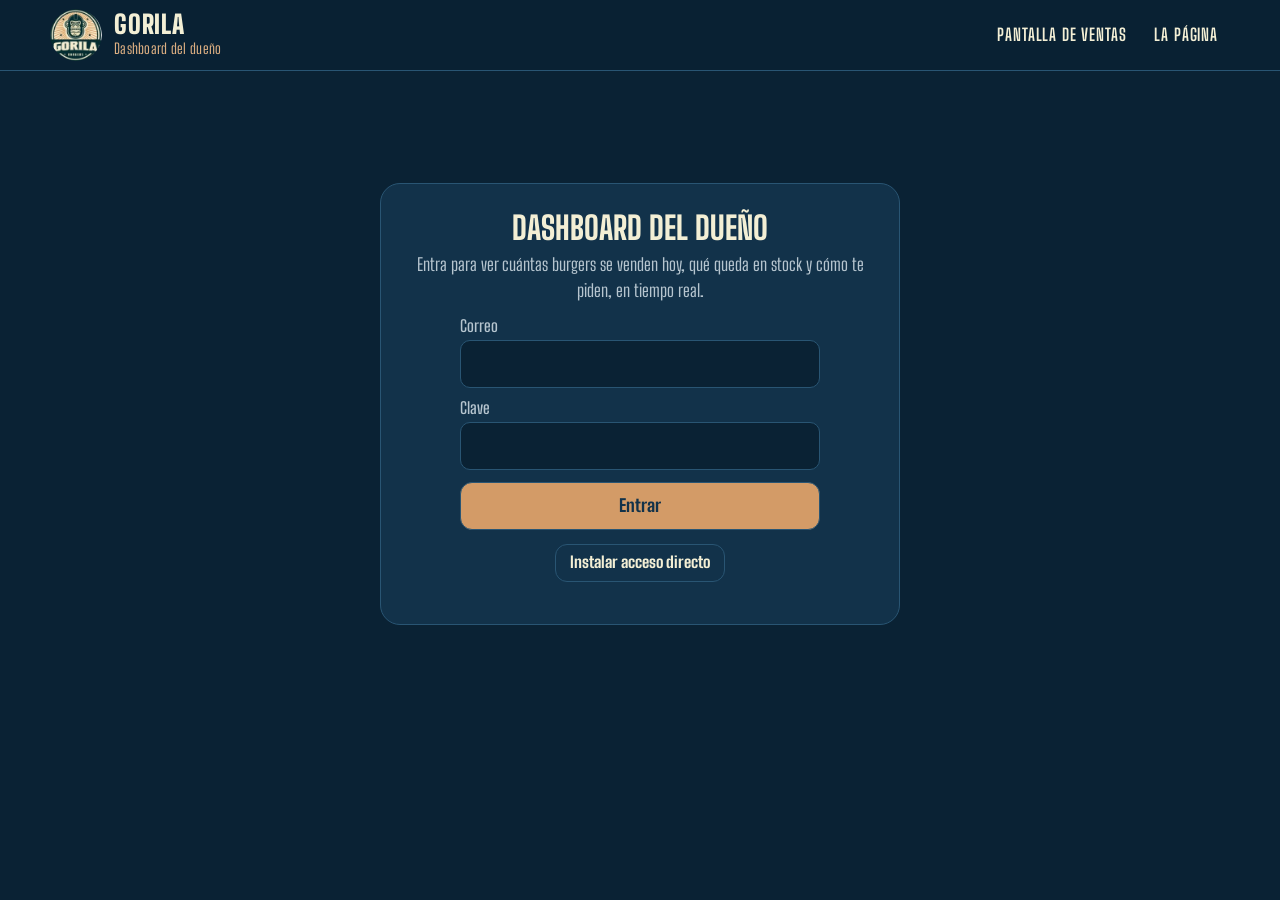
==== commit 86ee39e1: "Sitio: acceso directo instalable también para el dueño; íconos y service worker corregidos Co-Author" ====
--- a/dashboard.html
+++ b/dashboard.html
@@ -18,6 +18,10 @@
 <meta name="description" content="Dashboard en vivo de Gorila Burgers Ambato: cuántas burgers se venden, qué queda en stock y cómo te piden.">
 <link rel="stylesheet" href="modulos/restaurante/rest.css">
 <link rel="stylesheet" href="modulos/restaurante/rest-panel.css">
+<link rel="manifest" href="dueno.webmanifest">
+<link rel="apple-touch-icon" href="assets/dueno-180.png">
+<meta name="apple-mobile-web-app-capable" content="yes"><meta name="mobile-web-app-capable" content="yes">
+<meta name="apple-mobile-web-app-title" content="Gorila Dueño"><meta name="apple-mobile-web-app-status-bar-style" content="black-translucent">
 </head>
 <body class="rest-oscuro" data-pagina="Dashboard del dueño (Premium)" data-secciones='["Resumen de hoy", "Hamburguesas por hora", "Cómo te piden", "Qué se vende y qué queda", "Movimientos en vivo", "Últimos 7 días", "Equipo", "Pedidos de la web"]'>
 <header class="cabecera"><div class="wrap">
@@ -30,15 +34,17 @@
     <div id="rd-app" hidden>
       <div class="rd-barra">
         <h1 id="rd-titulo">Hoy en Gorila<small id="rd-fecha"></small></h1>
-        <div style="display:flex;gap:10px;align-items:center;flex-wrap:wrap"><span class="rd-vivo" id="rd-vivo" role="status"><i></i><span id="rd-vivo-txt">Conectando…</span></span><button type="button" class="rest-btn sec chico" id="rd-salir">Salir</button></div>
+        <div style="display:flex;gap:10px;align-items:center;flex-wrap:wrap"><span class="rd-vivo" id="rd-vivo" role="status"><i></i><span id="rd-vivo-txt">Conectando…</span></span><button type="button" class="rest-btn chico" id="rd-instalar" hidden>Instalar acceso directo</button><button type="button" class="rest-btn sec chico" id="rd-salir">Salir</button></div>
       </div>
+      <nav class="rd-nav" id="rd-nav" role="tablist" aria-label="Secciones del dashboard"><button type="button" role="tab" class="rd-tab" id="rd-tab-hoy" data-p="hoy" aria-selected="false" aria-controls="rd-p-hoy" tabindex="-1"><svg viewBox="0 0 24 24" aria-hidden="true"><path d="M3 12h4l3-8 4 16 3-8h4"/></svg><span class="tx">Hoy</span><span class="n" hidden></span></button><button type="button" role="tab" class="rd-tab" id="rd-tab-stock" data-p="stock" aria-selected="false" aria-controls="rd-p-stock" tabindex="-1"><svg viewBox="0 0 24 24" aria-hidden="true"><path d="M4 11h16a8 7 0 0 1-16 0zM5 8c1-3 13-3 14 0M4 15h16"/></svg><span class="tx">Qué se vende</span><span class="tc">Ventas</span><span class="n" hidden></span></button><button type="button" role="tab" class="rd-tab" id="rd-tab-bodega" data-p="bodega" aria-selected="false" aria-controls="rd-p-bodega" tabindex="-1"><svg viewBox="0 0 24 24" aria-hidden="true"><path d="M3 9l9-5 9 5v10H3zM9 19v-6h6v6"/></svg><span class="tx">Ingredientes</span><span class="tc">Bodega</span><span class="n" hidden></span></button><button type="button" role="tab" class="rd-tab" id="rd-tab-central" data-p="central" aria-selected="false" aria-controls="rd-p-central" tabindex="-1"><svg viewBox="0 0 24 24" aria-hidden="true"><path d="M3 7h11v9H3zM14 10h4l3 3v3h-7M7 19.5a1.5 1.5 0 1 0 .01 0M17 19.5a1.5 1.5 0 1 0 .01 0"/></svg><span class="tx">Bodega central</span><span class="tc">Central</span><span class="n" hidden></span></button><button type="button" role="tab" class="rd-tab" id="rd-tab-semana" data-p="semana" aria-selected="false" aria-controls="rd-p-semana" tabindex="-1"><svg viewBox="0 0 24 24" aria-hidden="true"><path d="M4 20V10M10 20V4M16 20v-7M22 20H2"/></svg><span class="tx">Semana y equipo</span><span class="tc">Semana</span><span class="n" hidden></span></button><button type="button" role="tab" class="rd-tab" id="rd-tab-ajustes" data-p="ajustes" aria-selected="false" aria-controls="rd-p-ajustes" tabindex="-1"><svg viewBox="0 0 24 24" aria-hidden="true"><path d="M4 7h10M18 7h2M4 17h2M10 17h10M14 4v6M8 14v6"/></svg><span class="tx">Ajustes</span><span class="n" hidden></span></button></nav>
       <div id="rd-cuerpo">
+<section class="rd-panel" id="rd-p-hoy" role="tabpanel" aria-labelledby="rd-tab-hoy">
+                    <div class="rd-alertas" id="rd-alertas" aria-live="polite"></div>
         <section class="rd-fila1" aria-label="Resumen de hoy">
           <article class="rest-tarjeta rd-heroe"><span class="rotulo">Hamburguesas vendidas hoy</span><span class="cifra" id="rd-hero">—</span><span class="rd-delta" id="rd-delta" hidden></span>
             <div class="rd-meta"><div class="pista"><i id="rd-rec-barra" style="transform:scaleX(0)"></i></div><p id="rd-rec-txt"></p></div></article>
           <div class="rd-kpis" id="rd-kpis"></div>
         </section>
-
         <section class="rd-fila2">
           <article class="rest-tarjeta"><header><div><h2>Hamburguesas por hora</h2><small>Hoy frente al mismo día de la semana pasada</small></div><button type="button" class="rd-vistatabla" data-tabla="horas" aria-pressed="false">Ver tabla</button></header>
             <div class="rd-leyenda" style="margin-bottom:6px"><span><i style="background:var(--fx-accent)"></i>Hoy</span><span><i class="linea" style="background:var(--d-mut)"></i>Semana pasada</span></div>
@@ -46,21 +52,91 @@
           <article class="rest-tarjeta"><header><div><h2>Cómo te piden</h2><small>Hamburguesas de hoy por canal</small></div></header>
             <div class="rd-canal" id="rd-canal" role="img" aria-label="Reparto por canal"></div><div class="rd-canal-lista" id="rd-canal-lista"></div></article>
         </section>
+        <section class="rd-fila3 rd-hoy3">
+          <article class="rest-tarjeta"><header><div><h2>Movimientos en vivo</h2><small>Ventas del local y pedidos confirmados</small></div></header><ul class="rd-feed" id="rd-feed" aria-live="polite"></ul></article>
+          <article class="rest-tarjeta"><header><div><h2>Pedidos de la web</h2><small>Esperan confirmación del local</small></div></header><div id="rd-web"></div></article>
+        </section>
+        </section>
+<section class="rd-panel" id="rd-p-stock" role="tabpanel" aria-labelledby="rd-tab-stock" hidden>
+          <header class="rd-ph"><h2>Qué se vende</h2><p>Lo que salió hoy de cada hamburguesa y cuántas más se pueden hacer con los ingredientes que hay.</p></header>
+        <section class="rd-una">
+          <article class="rest-tarjeta"><header><div><h2>Cuántas alcanzan hoy</h2><small id="al-sub">Calculado con los ingredientes que cargaste en la bodega.</small></div><button type="button" class="rest-btn chico" data-ir="bodega">Cargar ingredientes</button></header>
+            <div class="sk-grid" id="al-grid"><p class="rest-sub">Carga los ingredientes en la pestaña «Ingredientes» y aquí verás cuántas hamburguesas alcanzan.</p></div></article>
 
-        <section class="rd-fila3">
-          <article class="rest-tarjeta"><header><div><h2>Qué se vende y qué queda</h2><small id="rd-stock-sub">Stock del día cargado por el dueño; baja solo con cada venta.</small></div><button type="button" class="rest-btn chico" id="rd-stock-abrir">Cargar stock de hoy</button></header>
-            <form id="rd-editor" class="rd-editor" hidden></form>
-            <div style="overflow-x:auto"><table class="rd-prod"><thead><tr><th>Producto</th><th>Vendidas hoy</th><th>Stock</th></tr></thead><tbody id="rd-prod"></tbody></table></div></article>
-          <article class="rest-tarjeta"><header><div><h2>Movimientos en vivo</h2><small>Ventas del local y pedidos confirmados</small></div></header><ul class="rd-feed" id="rd-feed" aria-live="polite"></ul></article>
+<article class="rest-tarjeta" id="sk-otros" hidden><header><div><h2>Papas, bebidas y más</h2><small>Se venden sin control de stock</small></div></header>
+            <div style="overflow-x:auto"><table class="rd-prod"><tbody id="rd-prod"></tbody></table></div></article>
+        </section>
+        </section>
+<section class="rd-panel" id="rd-p-bodega" role="tabpanel" aria-labelledby="rd-tab-bodega" hidden>
+          <header class="rd-ph"><h2>Ingredientes de hoy</h2><p>Carga cada mañana lo que hay en la cocina: 10 carnes, 30 quesos… Toca + o escribe el número. Lo que se vende baja solo.</p></header>
+        <section class="rd-bod-kpis" id="bo-kpis" aria-label="Resumen de bodega"></section>
+        <section class="rd-fila6" id="rd-bodega" aria-label="Bodega, consumo y recetas">
+          <article class="rest-tarjeta"><header><div><h2>Cuántos hay <span class="rd-n" id="bo-n" hidden>0</span></h2><small id="bo-sub">Cada venta descuenta lo que lleva la receta.</small></div>
+              <div class="bo-acciones"><button type="button" class="rest-btn sec chico" id="bo-ultimo">Usar lo de la última vez</button><button type="button" class="rest-btn sec chico" id="bo-abrir">Se perdió o se dañó algo</button></div></header>
+            <form id="bo-form" class="bo-form" hidden>
+              <label class="rest-campo">Insumo<select id="bo-insumo" name="insumo"></select></label>
+              <label class="rest-campo">Qué pasó<select id="bo-tipo" name="tipo"><option value="merma">Se perdió o dañó</option><option value="compra">Entró mercadería</option><option value="conteo">Hice un conteo</option></select></label>
+              <label class="rest-campo">Cantidad<input id="bo-cantidad" name="cantidad" type="number" min="0" step="any" inputmode="decimal" required></label>
+              <label class="rest-campo">En<select id="bo-unidad" name="unidad"></select></label>
+              <label class="rest-campo bo-nota">Nota (obligatoria si se perdió)<input name="nota" maxlength="200" placeholder="Ej.: compra del proveedor, se cayó al piso"></label>
+              <p class="rest-sub bo-ayuda" id="bo-ayuda">Cuánto se perdió o dañó (se resta). Escribe el motivo.</p>
+              <div class="pie"><button type="submit" class="rest-btn">Guardar</button><button type="button" class="rest-btn sec" id="bo-x">Cancelar</button></div>
+            </form>
+            <div class="bo-filtros" id="bo-filtros" role="group" aria-label="Filtrar insumos"><button type="button" class="rd-chipf" data-f="todo" aria-pressed="true">Todo</button><button type="button" class="rd-chipf" data-f="atencion" aria-pressed="false">Poco o agotado</button><button type="button" class="rd-chipf" data-f="sin_cargar" aria-pressed="false">Sin cargar</button></div>
+            <div class="sk-grid" id="bo-grid"></div><p class="rest-sub" id="bo-vacio" hidden>Nada para mostrar con este filtro.</p></article>
+          <div class="sk-guardar" id="bo-guardar" hidden role="region" aria-label="Cambios sin guardar"><span class="sk-cambios" id="bo-cambios"></span>
+            <button type="button" class="rest-btn sec" id="bo-descartar">Descartar</button><button type="button" class="rest-btn" id="bo-ok">Guardar</button></div>
+          <article class="rest-tarjeta"><header><div><h2>Qué salió</h2><small>Todo lo que se usó, desglosado por hamburguesa</small></div>
+              <div class="co-periodos" role="group" aria-label="Período"><button type="button" class="rest-btn sec chico" data-periodo="hoy" aria-pressed="true">Hoy</button><button type="button" class="rest-btn sec chico" data-periodo="semana" aria-pressed="false">7 días</button><button type="button" class="rest-btn sec chico" data-periodo="mes" aria-pressed="false">Este mes</button></div></header>
+            <ul class="co-lista" id="co-lista"></ul>
+            <div class="re-caja"><button type="button" class="rest-btn sec chico" id="re-abrir">Ver y editar recetas</button>
+              <form id="re-form" class="re-form" hidden><label class="rest-campo">Producto<select id="re-producto" name="producto"></select></label><div class="re-campos" id="re-campos"></div>
+                <p class="rest-sub">Cantidad que lleva UNA unidad. Déjalo vacío si no lo usa. Vale solo para las ventas nuevas: las anteriores conservan su receta.</p><button type="submit" class="rest-btn">Guardar receta</button></form></div></article>
+        </section>
+        </section>
+<section class="rd-panel" id="rd-p-central" role="tabpanel" aria-labelledby="rd-tab-central" hidden>
+          <header class="rd-ph"><h2>Bodega central</h2><p>Lo que hay en la central, lo que ya enviaste al local y qué falta enviar. Lo que llega al local lo descuentan las ventas.</p></header>
+        <section class="rd-bod-kpis" id="ce-kpis" aria-label="Resumen de la bodega central"></section>
+        <section class="rd-una">
+          <article class="rest-tarjeta"><header><div><h2>Qué enviar al local</h2><small id="ce-sub">Cargando…</small></div>
+              <div class="bo-acciones"><label class="ce-dias">Cubrir <select id="ce-dias"><option value="1">1 día</option><option value="2">2 días</option><option value="3" selected>3 días</option><option value="5">5 días</option><option value="7">7 días</option></select></label>
+                <button type="button" class="rest-btn chico" id="ce-sugerido">Llenar con lo sugerido</button><button type="button" class="rest-btn sec chico" id="ce-abrir">Entró · Conté · Se dañó (central)</button></div></header>
+            <form id="ce-form" class="bo-form" hidden>
+              <label class="rest-campo">Insumo<select id="ce-insumo" name="insumo"></select></label>
+              <label class="rest-campo">Qué pasó<select id="ce-tipo" name="tipo"><option value="compra">Entró mercadería</option><option value="conteo">Hice un conteo</option><option value="merma">Se perdió o dañó</option></select></label>
+              <label class="rest-campo">Cantidad<input id="ce-cantidad" name="cantidad" type="number" min="0" step="any" inputmode="decimal" required></label>
+              <label class="rest-campo">En<select id="ce-unidad" name="unidad"></select></label>
+              <label class="rest-campo bo-nota">Nota (obligatoria si se perdió)<input name="nota" maxlength="200" placeholder="Ej.: compra del proveedor, se dañó en la cadena de frío"></label>
+              <p class="rest-sub bo-ayuda" id="ce-ayuda">Cuánto entró a la central (se suma).</p>
+              <div class="pie"><button type="submit" class="rest-btn">Guardar</button><button type="button" class="rest-btn sec" id="ce-x">Cancelar</button></div>
+            </form>
+            <div class="bo-filtros" id="ce-filtros" role="group" aria-label="Filtrar insumos"><button type="button" class="rd-chipf" data-f="todo" aria-pressed="true">Todo</button><button type="button" class="rd-chipf" data-f="enviar" aria-pressed="false">Para enviar</button><button type="button" class="rd-chipf" data-f="central_bajo" aria-pressed="false">Central baja</button><button type="button" class="rd-chipf" data-f="sin_cargar" aria-pressed="false">Sin contar</button></div>
+            <div class="sk-grid" id="ce-grid"></div><p class="rest-sub" id="ce-vacio" hidden>Nada para mostrar con este filtro.</p></article>
+          <div class="sk-guardar" id="ce-guardar" hidden role="region" aria-label="Envío sin enviar"><span class="sk-cambios" id="ce-cambios"></span>
+            <button type="button" class="rest-btn sec" id="ce-descartar">Descartar</button><button type="button" class="rest-btn" id="ce-ok">Enviar al local</button></div>
+          <article class="rest-tarjeta"><header><div><h2>Envíos al local</h2><small>Lo que ya salió de la central y si el local ya lo recibió</small></div></header><div class="ce-envios" id="ce-envios"></div></article>
+        </section>
+        </section>
+<section class="rd-panel" id="rd-p-semana" role="tabpanel" aria-labelledby="rd-tab-semana" hidden>
+          <header class="rd-ph"><h2>Semana y equipo</h2><p>Cómo vienen los últimos 7 días y quién vendió hoy en el local.</p></header>
+        <section class="rd-fila4 rd-sem2">
+          <article class="rest-tarjeta"><header><div><h2>Últimos 7 días</h2><small>Hamburguesas por día</small></div><button type="button" class="rd-vistatabla" data-tabla="semana" aria-pressed="false">Ver tabla</button></header><div class="rd-semana" id="rd-semana"></div><div id="rd-semana-tabla" class="rd-tabla-vista" hidden></div></article>
+          <article class="rest-tarjeta"><header><div><h2>Equipo hoy</h2><small>Ventas registradas en el local</small></div></header><div class="rd-equipo" id="rd-equipo"></div></article>
+        </section>
+        </section>
+<section class="rd-panel" id="rd-p-ajustes" role="tabpanel" aria-labelledby="rd-tab-ajustes" hidden>
+          <header class="rd-ph"><h2>Ajustes</h2><p>Cambia el costo de envío y los precios cuando quieras. Vale para los pedidos nuevos: lo ya vendido conserva su precio.</p></header>
+        <section class="rd-aj">
+          <article class="rest-tarjeta"><header><div><h2>Envío a domicilio</h2><small>Cuánto cobras por cada sector. Apaga los sectores a los que no llegas.</small></div></header>
+            <div class="aj-todos"><label class="rest-campo">Mismo costo para todos ($)<input id="aj-todos" type="number" step="0.25" min="0" max="20" inputmode="decimal" placeholder="2.00"></label><button type="button" class="rest-btn sec chico" id="aj-todos-ok">Aplicar a todos</button></div>
+            <div class="aj-lista" id="aj-sectores"><p class="rest-sub">Cargando…</p></div>
+            <form class="aj-nuevo" id="aj-nuevo"><label class="rest-campo">Sector nuevo<input name="nombre" maxlength="60" placeholder="Ej.: Ficoa Alto" autocomplete="off"></label><label class="rest-campo">Costo ($)<input name="costo" type="number" step="0.25" min="0" max="20" inputmode="decimal" placeholder="2.00"></label><button type="submit" class="rest-btn sec chico">Agregar sector</button></form></article>
+          <article class="rest-tarjeta"><header><div><h2>Precios de la carta</h2><small>Toca el precio y escribe el nuevo.</small></div></header><div class="aj-lista" id="aj-precios"></div></article>
+        </section>
+        <div class="sk-guardar" id="aj-guardar" hidden role="region" aria-label="Cambios sin guardar"><span class="sk-cambios" id="aj-cambios"></span>
+          <button type="button" class="rest-btn sec" id="aj-descartar">Descartar</button><button type="button" class="rest-btn" id="aj-ok">Guardar cambios</button></div>
         </section>
 
-        <section class="rd-fila4">
-          <article class="rest-tarjeta"><header><div><h2>Últimos 7 días</h2><small>Hamburguesas por día</small></div><button type="button" class="rd-vistatabla" data-tabla="semana" aria-pressed="false">Ver tabla</button></header><div class="rd-semana" id="rd-semana"></div><div id="rd-semana-tabla" class="rd-tabla-vista" hidden></div></article>
-          <article class="rest-tarjeta"><header><div><h2>Equipo hoy</h2><small>Ventas registradas en el local</small></div></header><div class="rd-equipo" id="rd-equipo"></div></article>
-          <article class="rest-tarjeta"><header><div><h2>Pedidos de la web</h2><small>Esperan confirmación del local</small></div></header><div id="rd-web"></div></article>
-        </section>
-
-        
 
         <div class="rd-demo" id="rd-demo" hidden>
           <span class="rest-chip-demo">Solo en la demo</span><span>Mira el dashboard moverse sin otro celular:</span>
@@ -78,7 +154,11 @@
 <script src="modulos/restaurante/rest-ui.js"></script>
 
 <script src="modulos/restaurante/rest-api.js"></script>
+<script src="modulos/restaurante/rest-insumos.js"></script>
+<script src="modulos/restaurante/rest-central.js"></script>
+<script src="modulos/restaurante/rest-ajustes.js"></script>
 <script src="modulos/restaurante/rest-dashboard.js"></script>
+<script>if ('serviceWorker' in navigator) navigator.serviceWorker.register('sw-app.js').catch(() => {});</script>
 
 </body>
 </html>
--- a/efectos/rock.css
+++ b/efectos/rock.css
@@ -44,3 +44,7 @@
 @keyframes fx-zarpazo { to { transform: scale(1); } }
 @keyframes fx-zarpazo-fuera { to { opacity: 0; } }
 @media (prefers-reduced-motion: reduce) { .fx-garra { display: none; } }
+
+/* Rayo: adorno de escenario, de un solo color (hereda el color del texto). Va en la cinta entre palabras y después de los titulares. */
+.fx-rock-rayo { display: inline-block; width: .5em; height: .8em; margin-inline: .7em; vertical-align: -.08em; background: currentColor; -webkit-mask: url("data:image/svg+xml,%3Csvg xmlns='http://www.w3.org/2000/svg' viewBox='0 0 60 100'%3E%3Cpath d='M38 0 6 56h20L18 100 54 38H33z'/%3E%3C/svg%3E") center / contain no-repeat; mask: url("data:image/svg+xml,%3Csvg xmlns='http://www.w3.org/2000/svg' viewBox='0 0 60 100'%3E%3Cpath d='M38 0 6 56h20L18 100 54 38H33z'/%3E%3C/svg%3E") center / contain no-repeat; }
+.fx-rock-cartel #carta h2::after, .fx-rock-cartel #juego h2::after { content: ""; display: inline-block; width: .42em; height: .75em; margin-left: .3em; background: var(--fx-accent); -webkit-mask: url("data:image/svg+xml,%3Csvg xmlns='http://www.w3.org/2000/svg' viewBox='0 0 60 100'%3E%3Cpath d='M38 0 6 56h20L18 100 54 38H33z'/%3E%3C/svg%3E") center / contain no-repeat; mask: url("data:image/svg+xml,%3Csvg xmlns='http://www.w3.org/2000/svg' viewBox='0 0 60 100'%3E%3Cpath d='M38 0 6 56h20L18 100 54 38H33z'/%3E%3C/svg%3E") center / contain no-repeat; transform: rotate(8deg); }
--- a/modulos/restaurante/rest.css
+++ b/modulos/restaurante/rest.css
@@ -92,6 +92,9 @@
 .rb-cat { scroll-snap-align: start; text-decoration: none; color: var(--fx-bg); }
 .rb-cat .foto { height: clamp(150px, 20vw, 220px); border: 2px solid var(--fx-bg); border-radius: 22px; background: color-mix(in srgb, var(--fx-deep) 70%, var(--fx-deep-2)); display: grid; place-items: center; overflow: hidden; }
 .rb-cat .foto img { height: 88%; width: auto; object-fit: contain; filter: drop-shadow(0 14px 16px rgba(0, 0, 0, .5)); }
+.rb-cat .foto { position: relative; }
+.rb-cat .foto img { max-width: 92%; max-height: 92%; }
+.rb-cat .foto img.cubre { position: absolute; inset: 0; width: 100%; height: 100%; max-width: none; max-height: none; object-fit: cover; filter: none; }
 .rb-cat .foto .marca-agua { height: 46%; width: auto; opacity: .35; filter: grayscale(.4); }
 .rb-cat h3 { margin-top: 12px; font: 900 1.5rem/1 var(--fx-font-disp); text-transform: uppercase; display: flex; align-items: center; gap: 8px; }
 .rb-cat h3 svg { width: 18px; height: 18px; stroke: currentColor; fill: none; stroke-width: 2.6; }
--- a/modulos/restaurante/rest-panel.css
+++ b/modulos/restaurante/rest-panel.css
@@ -178,3 +178,167 @@
 .rd-juego-pend h3 { font-size: 1rem; margin: 8px 0; } .rd-juego-pend ul { list-style: none; padding: 0; margin: 0; display: grid; gap: 6px; }
 .rd-juego-cfg { display: flex; flex-wrap: wrap; gap: 12px; align-items: end; margin-top: 14px; }
 .rd-juego-on { display: flex; gap: 8px; align-items: center; }
+
+/* ====================== INSUMOS: bodega, qué salió, recetas y desglose por venta (módulo adicional) ====================== */
+.rd-fila6 { display: grid; gap: 14px; margin-top: 14px; grid-template-columns: minmax(0, 1.5fr) minmax(0, 1fr); }
+@media (max-width: 1000px) { .rd-fila6 { grid-template-columns: 1fr; } }
+.rd-n { display: inline-block; min-width: 24px; padding: 3px 8px; margin-left: 6px; border-radius: 999px; background: var(--d-aviso); color: var(--fx-deep); font: 800 .85rem/1.1 var(--fx-font-txt); text-align: center; vertical-align: middle; }
+.bo-tabla td.num, .bo-tabla th:nth-child(2), .bo-tabla th:nth-child(4) { text-align: right; white-space: nowrap; }
+.bo-tabla td.num small { font-weight: 400; } .mut { color: var(--d-mut); font-weight: 400; }
+.bo-tabla .rd-stock { min-width: 170px; }
+.bo-form { display: grid; gap: 10px; grid-template-columns: repeat(auto-fill, minmax(min(100%, 190px), 1fr)); margin: 4px 0 14px; padding: 16px; border-radius: 12px; background: var(--d-card-2); border: 1px dashed var(--d-line); }
+.bo-form .bo-nota, .bo-form .bo-ayuda, .bo-form .pie { grid-column: 1 / -1; } .bo-form .pie { display: flex; gap: 10px; flex-wrap: wrap; }
+.co-periodos { display: flex; gap: 6px; flex-wrap: wrap; } .co-periodos [aria-pressed="true"] { background: var(--fx-accent); color: var(--fx-deep); border-color: var(--fx-accent); }
+.co-lista { display: grid; gap: 0; margin-bottom: 14px; list-style: none; padding: 0; }
+.co-lista > li { border-top: 1px solid var(--d-line); } .co-lista > li:first-child { border-top: 0; }
+.co-fila { width: 100%; display: flex; justify-content: space-between; gap: 12px; align-items: baseline; padding: 11px 0; background: none; border: 0; color: var(--fx-bg); font: 600 1.05rem/1.2 var(--fx-font-txt); text-align: left; cursor: pointer; min-height: 44px; }
+.co-fila::after { content: '▾'; margin-left: 6px; color: var(--d-mut); transition: transform .15s; } .co-fila[aria-expanded="true"]::after { transform: rotate(180deg); }
+.co-fila b { margin-left: auto; font-size: 1.15rem; } .co-fila small { font-weight: 400; color: var(--d-mut); }
+.co-det { display: grid; gap: 6px; padding: 0 0 12px 14px; margin: 0; list-style: none; }
+.co-det li { display: flex; justify-content: space-between; gap: 10px; font: 400 1rem/1.2 var(--fx-font-txt); color: var(--d-mut); } .co-det b { color: var(--fx-bg); }
+.re-caja { border-top: 1px solid var(--d-line); padding-top: 14px; display: grid; gap: 12px; }
+.re-form { display: grid; gap: 12px; } .re-campos { display: grid; gap: 8px; grid-template-columns: repeat(auto-fill, minmax(min(100%, 150px), 1fr)); max-height: 340px; overflow: auto; padding: 2px; }
+.re-campos .rest-campo { font-size: .92rem; min-width: 0; } .re-campos .rest-campo input { min-height: 42px; min-width: 0; width: 100%; box-sizing: border-box; }
+/* desglose de una venta */
+.ins-ver { margin-top: 6px; min-height: 36px; padding: 0 12px; border-radius: 999px; border: 1px solid var(--d-line, var(--fx-line-deep)); background: transparent; color: var(--fx-accent); font: 700 .92rem/1 var(--fx-font-txt); cursor: pointer; }
+.ins-ver:hover, .ins-ver:focus-visible { background: color-mix(in srgb, var(--fx-accent) 14%, transparent); }
+.rd-feed li .ins-fila { grid-column: 1 / -1; }
+.ins-desglose { display: grid; gap: 10px; margin-top: 10px; padding: 12px 14px; border-radius: 12px; background: var(--d-card-2, rgba(255,255,255,.05)); border: 1px solid var(--d-line, var(--fx-line-deep)); }
+.ins-desglose.compacto { margin-top: 2px; }
+.ins-tit { font: 800 .8rem/1 var(--fx-font-txt); text-transform: uppercase; letter-spacing: .06em; color: var(--d-mut, var(--fx-soft-2)); }
+.ins-linea h4, .ins-total h4 { font: 800 1rem/1.1 var(--fx-font-txt); margin: 0 0 6px; }
+.ins-total { padding-top: 8px; border-top: 1px dashed var(--d-line, var(--fx-line-deep)); }
+.ins-chips { display: flex; flex-wrap: wrap; gap: 6px; list-style: none; padding: 0; margin: 0; }
+.ins-chips li { padding: 5px 9px; border-radius: 999px; background: color-mix(in srgb, var(--fx-bg) 10%, transparent); font: 500 .95rem/1.1 var(--fx-font-txt); } .ins-chips li b { color: var(--fx-accent); }
+.ins-total .ins-chips li { background: color-mix(in srgb, var(--fx-accent) 16%, transparent); }
+.ins-vacio { color: var(--d-mut, var(--fx-soft-2)); font-size: .95rem; margin: 0; }
+
+/* ====================== DASHBOARD POR SECCIONES (pestañas, avisos y encabezados de cada pantalla) ====================== */
+.rd-nav { position: sticky; top: var(--cab-h, 0px); z-index: 30; display: flex; gap: 6px; margin: 0 0 18px; padding: 8px 0; overflow-x: auto; scrollbar-width: none;
+  background: color-mix(in srgb, var(--fx-deep-2) 94%, transparent); -webkit-backdrop-filter: blur(10px); backdrop-filter: blur(10px); border-bottom: 1px solid var(--d-line); }
+.rd-nav::-webkit-scrollbar { display: none; }
+.rd-tab { position: relative; flex: 0 0 auto; display: inline-flex; align-items: center; gap: 9px; min-height: 46px; padding: 0 18px; border-radius: 12px; border: 1px solid transparent; background: transparent; color: var(--d-mut);
+  font: 700 1.05rem/1 var(--fx-font-txt); cursor: pointer; transition: background .15s, color .15s, border-color .15s; }
+.rd-tab svg { width: 22px; height: 22px; fill: none; stroke: currentColor; stroke-width: 1.9; stroke-linecap: round; stroke-linejoin: round; flex: 0 0 auto; }
+.rd-tab:hover { color: var(--fx-bg); background: color-mix(in srgb, var(--fx-bg) 7%, transparent); }
+.rd-tab[aria-selected="true"] { color: var(--fx-deep); background: var(--fx-accent); border-color: var(--fx-accent); }
+.rd-tab:focus-visible { outline: 3px solid var(--fx-pop); outline-offset: 2px; }
+.rd-tab .tc { display: none; }
+.rd-tab .n { min-width: 22px; padding: 3px 7px; border-radius: 999px; background: var(--d-crit); color: #fff; font: 800 .78rem/1.1 var(--fx-font-txt); text-align: center; }
+.rd-tab[aria-selected="true"] .n { background: var(--fx-deep); color: var(--fx-bg); }
+.rd-panel { animation: rd-entra .22s ease-out; }
+@keyframes rd-entra { from { opacity: 0; transform: translateY(6px); } }
+.rd-ph { margin: 2px 0 14px; } .rd-ph h2 { font: 800 clamp(1.4rem, 2.4vw, 1.8rem)/1.05 var(--fx-font-disp); text-transform: uppercase; letter-spacing: .01em; }
+.rd-ph p { color: var(--d-mut); font-size: 1.02rem; margin-top: 4px; max-width: 70ch; }
+.rd-panel > section { margin-top: 14px; } .rd-panel > section:first-of-type, .rd-panel > .rd-alertas + section { margin-top: 0; }
+.rd-hoy3 { grid-template-columns: minmax(0, 1.6fr) minmax(0, 1fr); } .rd-sem2 { grid-template-columns: minmax(0, 1.6fr) minmax(0, 1fr); } .rd-una { display: block; }
+@media (max-width: 1000px) { .rd-hoy3, .rd-sem2 { grid-template-columns: 1fr; } }
+.rd-feed { max-height: 520px; }
+/* avisos: lo urgente primero, cada uno lleva a donde se resuelve */
+.rd-alertas { display: grid; gap: 8px; margin-bottom: 14px; }
+.rd-al { display: flex; align-items: center; gap: 12px; padding: 11px 14px; border-radius: 12px; border: 1px solid var(--d-line); background: var(--d-card); font: 500 1.02rem/1.25 var(--fx-font-txt); }
+.rd-al .ic { flex: 0 0 auto; width: 26px; height: 26px; display: grid; place-items: center; border-radius: 50%; font-size: .85rem; font-weight: 800; }
+.rd-al .tx { flex: 1; min-width: 0; } .rd-al .tx b { font-weight: 800; }
+.rd-al.crit { border-color: color-mix(in srgb, var(--d-crit) 60%, transparent); background: color-mix(in srgb, var(--d-crit) 12%, var(--d-card)); } .rd-al.crit .ic { background: var(--d-crit); color: #fff; }
+.rd-al.aviso { border-color: color-mix(in srgb, var(--d-aviso) 55%, transparent); background: color-mix(in srgb, var(--d-aviso) 10%, var(--d-card)); } .rd-al.aviso .ic { background: var(--d-aviso); color: var(--fx-deep); }
+.rd-al.info .ic { background: color-mix(in srgb, var(--fx-bg) 16%, transparent); color: var(--fx-bg); }
+.rd-al.ok { border-color: color-mix(in srgb, var(--d-ok) 45%, transparent); } .rd-al.ok .ic { background: var(--d-ok); color: #fff; }
+.rd-al-ir { flex: 0 0 auto; min-height: 38px; padding: 0 14px; border-radius: 10px; border: 1px solid var(--d-line); background: transparent; color: var(--fx-accent); font: 800 .95rem/1 var(--fx-font-txt); text-decoration: none; display: inline-flex; align-items: center; cursor: pointer; }
+.rd-al-ir:hover, .rd-al-ir:focus-visible { background: color-mix(in srgb, var(--fx-accent) 16%, transparent); }
+/* bodega: resumen y filtros */
+.rd-bod-kpis { display: grid; gap: 14px; grid-template-columns: repeat(4, minmax(0, 1fr)); margin-bottom: 14px; }
+@media (max-width: 900px) { .rd-bod-kpis { grid-template-columns: repeat(2, minmax(0, 1fr)); } }
+.rd-bod-kpis .rd-kpi.alerta { border-color: color-mix(in srgb, var(--d-crit) 60%, transparent); } .rd-bod-kpis .rd-kpi.alerta .valor { color: #ff9a9a; }
+.rd-bod-kpis .rd-kpi.aviso .valor { color: var(--d-aviso); } .rd-bod-kpis .rd-kpi.ok .valor { color: #7fe07f; }
+.bo-filtros { display: flex; gap: 8px; flex-wrap: wrap; margin-bottom: 10px; }
+.rd-chipf { min-height: 38px; padding: 0 14px; border-radius: 999px; border: 1px solid var(--d-line); background: transparent; color: var(--fx-bg); font: 700 .95rem/1 var(--fx-font-txt); cursor: pointer; display: inline-flex; align-items: center; gap: 8px; }
+.rd-chipf::after { content: attr(data-n); min-width: 22px; padding: 2px 7px; border-radius: 999px; background: color-mix(in srgb, var(--fx-bg) 14%, transparent); font-size: .82rem; text-align: center; }
+.rd-chipf[aria-pressed="true"] { background: var(--fx-accent); border-color: var(--fx-accent); color: var(--fx-deep); } .rd-chipf[aria-pressed="true"]::after { background: color-mix(in srgb, var(--fx-deep) 16%, transparent); }
+.rd-chipf:focus-visible { outline: 3px solid var(--fx-pop); outline-offset: 2px; }
+/* celular: la navegación pasa abajo (al alcance del pulgar) con ícono y texto corto */
+@media (max-width: 760px) {
+  .rest-panel:has(.rd-nav) { padding-bottom: 104px; }
+  .rd-nav { position: fixed; top: auto; bottom: 0; left: 0; right: 0; z-index: 60; margin: 0; padding: 6px 6px calc(6px + env(safe-area-inset-bottom, 0px)); gap: 2px; justify-content: space-between; overflow: visible; border-bottom: 0; border-top: 1px solid var(--d-line); background: color-mix(in srgb, var(--fx-deep-2) 96%, transparent); }
+  .rd-tab { flex: 1 1 0; min-width: 0; flex-direction: column; justify-content: center; gap: 3px; padding: 6px 2px; min-height: 56px; font-size: .72rem; border-radius: 10px; text-align: center; }
+  .rd-tab .tx:has(+ .tc) { display: none; } .rd-tab .tc { display: block; } .rd-tab .tx, .rd-tab .tc { max-width: 100%; overflow: hidden; text-overflow: ellipsis; white-space: nowrap; }
+  .rest-panel .rest-tarjeta > header { flex-wrap: wrap; }
+  .rd-tab .n { position: absolute; top: 3px; right: calc(50% - 26px); min-width: 18px; padding: 2px 5px; font-size: .7rem; }
+  #rest-avisos { bottom: calc(76px + env(safe-area-inset-bottom, 0px)); }
+  .rd-al { flex-wrap: wrap; } .rd-al .tx { flex-basis: calc(100% - 40px); } .rd-al-ir { margin-left: 38px; }
+}
+@media (prefers-reduced-motion: reduce) { .rd-panel { animation: none; } .rd-tab { transition: none; } }
+
+/* ====================== STOCK DEL DÍA: tarjetas grandes con + y − ====================== */
+.sk-grid { display: grid; gap: 14px; grid-template-columns: repeat(auto-fill, minmax(min(100%, 250px), 1fr)); }
+.sk-card { display: grid; gap: 10px; padding: 16px; border-radius: 16px; background: var(--d-card-2); border: 2px solid var(--d-line); transition: border-color .15s, box-shadow .15s; }
+.sk-card > header { display: flex; justify-content: space-between; align-items: flex-start; gap: 8px; } .sk-card h3 { font: 800 1.2rem/1.1 var(--fx-font-disp); text-transform: uppercase; }
+.sk-card.ok { border-color: color-mix(in srgb, var(--d-ok) 40%, var(--d-line)); } .sk-card.bajo { border-color: var(--d-aviso); } .sk-card.agotado { border-color: var(--d-crit); background: color-mix(in srgb, var(--d-crit) 10%, var(--d-card-2)); }
+.sk-card.cambio { border-color: var(--fx-accent); box-shadow: 0 0 0 3px color-mix(in srgb, var(--fx-accent) 30%, transparent); }
+.sk-quedan { display: flex; align-items: baseline; gap: 8px; } .sk-quedan b { font: 800 3.4rem/1 var(--fx-font-disp); font-variant-numeric: tabular-nums; } .sk-quedan span { color: var(--d-mut); font-weight: 600; font-size: 1.05rem; }
+.sk-card .pista { height: 12px; border-radius: 6px; background: color-mix(in srgb, var(--fx-bg) 12%, transparent); overflow: hidden; } .sk-card .pista i { display: block; height: 100%; border-radius: 6px; transition: width .4s; }
+.sk-det { color: var(--d-mut); font-size: 1rem; line-height: 1.25; margin: 0; } .sk-det b { color: var(--fx-bg); }
+.sk-ctrl { display: grid; gap: 8px; padding-top: 10px; border-top: 1px dashed var(--d-line); } .sk-lab { font: 800 .8rem/1 var(--fx-font-txt); text-transform: uppercase; letter-spacing: .06em; color: var(--d-mut); }
+.sk-paso { display: grid; grid-template-columns: 64px 1fr 64px; gap: 8px; }
+.sk-paso button { min-height: 60px; border-radius: 14px; border: 2px solid var(--d-line); background: transparent; color: var(--fx-bg); font: 800 2rem/1 var(--fx-font-txt); cursor: pointer; touch-action: manipulation; transition: transform .08s, background .15s; }
+.sk-paso button[data-acc="mas"] { background: var(--fx-accent); border-color: var(--fx-accent); color: var(--fx-deep); }
+.sk-paso button:active { transform: scale(.93); } .sk-paso button:focus-visible, .sk-rap button:focus-visible, .sk-paso input:focus-visible { outline: 3px solid var(--fx-pop); outline-offset: 2px; }
+.sk-paso input { min-width: 0; width: 100%; min-height: 60px; text-align: center; font: 800 2rem/1 var(--fx-font-txt); border-radius: 14px; border: 2px solid var(--d-line); background: var(--fx-deep-2); color: var(--fx-bg); -moz-appearance: textfield; }
+.sk-paso input::-webkit-outer-spin-button, .sk-paso input::-webkit-inner-spin-button { -webkit-appearance: none; margin: 0; }
+.sk-rap { display: grid; grid-template-columns: repeat(3, 1fr); gap: 8px; } .sk-rap button { min-height: 44px; border-radius: 12px; border: 1px solid var(--d-line); background: color-mix(in srgb, var(--fx-bg) 8%, transparent); color: var(--fx-bg); font: 800 1.1rem/1 var(--fx-font-txt); cursor: pointer; touch-action: manipulation; }
+.sk-rap button:active { background: var(--fx-accent); color: var(--fx-deep); }
+.sk-delta { margin: 0; padding: 6px 10px; border-radius: 8px; background: color-mix(in srgb, var(--fx-accent) 18%, transparent); color: var(--fx-accent); font: 700 .98rem/1.2 var(--fx-font-txt); }
+.sk-guardar { position: sticky; bottom: 14px; z-index: 25; display: flex; flex-wrap: wrap; align-items: center; justify-content: space-between; gap: 10px 14px; margin: 14px 0; padding: 12px 16px; border-radius: 16px; background: var(--fx-deep); border: 2px solid var(--fx-accent); box-shadow: 0 14px 40px rgba(0, 0, 0, .5); }
+.sk-guardar[hidden] { display: none; } .sk-cambios { flex: 1 1 260px; font: 500 1rem/1.3 var(--fx-font-txt); } .sk-cambios b { color: var(--fx-accent); }
+.sk-guardar .rest-btn { min-height: 52px; }
+.sk-panel + .sk-guardar + article, .sk-panel + article { margin-top: 14px; }
+.bo-tabla td.acc { text-align: right; white-space: nowrap; } .bo-cargar { min-height: 38px; padding: 0 14px; border-radius: 10px; border: 1px solid var(--fx-accent); background: transparent; color: var(--fx-accent); font: 800 .95rem/1 var(--fx-font-txt); cursor: pointer; }
+.bo-cargar:hover, .bo-cargar:focus-visible { background: var(--fx-accent); color: var(--fx-deep); outline: 0; }
+@media (max-width: 760px) { .sk-guardar { bottom: calc(76px + env(safe-area-inset-bottom, 0px)); } .sk-quedan b { font-size: 3rem; } }
+@media (prefers-reduced-motion: reduce) { .sk-card, .sk-card .pista i, .sk-paso button { transition: none; } }
+.sk-card > header { min-height: 2.6em; } .sk-card .rd-estado { white-space: nowrap; flex: 0 0 auto; }
+.rd-fila6 { grid-template-columns: 1fr; }
+.bo-acciones { display: flex; gap: 8px; flex-wrap: wrap; }
+.sk-card[hidden] { display: none; }
+
+/* ====================== AJUSTES: envío por sector y precios ====================== */
+.rd-aj { display: grid; gap: 14px; grid-template-columns: minmax(0, 1fr) minmax(0, 1fr); align-items: start; } @media (max-width: 1000px) { .rd-aj { grid-template-columns: 1fr; } }
+.aj-todos { display: flex; gap: 10px; align-items: flex-end; flex-wrap: wrap; margin-bottom: 12px; } .aj-todos .rest-campo { flex: 1 1 200px; }
+.aj-lista { display: grid; gap: 0; } .aj-grupo { font: 800 .85rem/1 var(--fx-font-txt); text-transform: uppercase; letter-spacing: .06em; color: var(--d-mut); margin: 18px 0 4px; }
+.aj-fila { display: flex; align-items: center; gap: 12px; padding: 10px 6px; border-top: 1px solid var(--d-line); border-radius: 8px; transition: background .15s; } .aj-fila:first-child { border-top: 0; }
+.aj-fila .nom { flex: 1; min-width: 0; font: 700 1.08rem/1.15 var(--fx-font-txt); } .aj-fila.off .nom { opacity: .5; text-decoration: line-through; }
+.aj-fila.cambio { background: color-mix(in srgb, var(--fx-accent) 14%, transparent); }
+.aj-precio { display: inline-flex; align-items: center; gap: 4px; padding: 0 10px; min-height: 48px; border-radius: 12px; border: 2px solid var(--d-line); background: var(--fx-deep-2); } .aj-precio:focus-within { border-color: var(--fx-accent); }
+.aj-precio b { color: var(--d-mut); } .aj-precio input { width: 5.2em; min-height: 44px; border: 0; background: transparent; color: var(--fx-bg); font: 800 1.3rem/1 var(--fx-font-txt); text-align: right; outline: 0; -moz-appearance: textfield; }
+.aj-precio input::-webkit-outer-spin-button, .aj-precio input::-webkit-inner-spin-button { -webkit-appearance: none; margin: 0; }
+.aj-sw { display: inline-flex; align-items: center; gap: 8px; min-height: 44px; cursor: pointer; font: 700 .95rem/1 var(--fx-font-txt); color: var(--d-mut); }
+.aj-sw input { appearance: none; width: 46px; height: 26px; border-radius: 999px; background: color-mix(in srgb, var(--fx-bg) 18%, transparent); position: relative; cursor: pointer; transition: background .15s; margin: 0; }
+.aj-sw input::after { content: ''; position: absolute; top: 3px; left: 3px; width: 20px; height: 20px; border-radius: 50%; background: var(--fx-bg); transition: transform .15s; }
+.aj-sw input:checked { background: var(--d-ok); } .aj-sw input:checked::after { transform: translateX(20px); } .aj-sw input:focus-visible { outline: 3px solid var(--fx-pop); outline-offset: 2px; }
+.aj-nuevo { display: grid; gap: 10px; grid-template-columns: 1fr 120px; align-items: end; margin-top: 16px; padding: 14px; border-radius: 12px; border: 1px dashed var(--d-line); } .aj-nuevo .rest-btn { grid-column: 1 / -1; }
+.sr { position: absolute; width: 1px; height: 1px; overflow: hidden; clip: rect(0 0 0 0); white-space: nowrap; }
+@media (max-width: 760px) { .aj-fila { flex-wrap: wrap; } .aj-fila .nom { flex-basis: 100%; } }
+
+.rp-pasos { margin: 0 0 12px 1.2em; display: grid; gap: 8px; font: 500 1.05rem/1.3 var(--fx-font-txt); } .rp-pasos b { color: var(--fx-accent); }
+
+/* ====================== BODEGA CENTRAL Y ENVÍOS ====================== */
+.ce-dias { display: inline-flex; align-items: center; gap: 8px; font: 700 .98rem/1 var(--fx-font-txt); color: var(--d-mut); } .ce-dias select { min-height: 38px; border-radius: 10px; border: 1px solid var(--d-line); background: var(--fx-deep-2); color: var(--fx-bg); padding: 0 10px; font: 700 .98rem/1 var(--fx-font-txt); }
+.sk-rap .sug { grid-column: 1 / -1; background: color-mix(in srgb, var(--fx-accent) 16%, transparent); border-color: var(--fx-accent); color: var(--fx-accent); }
+.sk-rap .sug[hidden] { display: none; } .sk-rap:has(.sug:not([hidden])) { grid-template-columns: repeat(3, 1fr); }
+.sk-delta.malo { background: color-mix(in srgb, var(--d-crit) 24%, transparent); color: #ffb0b0; }
+.ce-envios { display: grid; gap: 12px; } .ce-envio { display: grid; gap: 8px; padding: 14px; border-radius: 14px; border: 1px solid var(--d-line); background: var(--d-card-2); }
+.ce-envio.enviado { border-color: var(--d-aviso); } .ce-envio.anulado { opacity: .7; }
+.ce-envio > header { display: flex; align-items: center; justify-content: space-between; gap: 8px; } .ce-envio h3 { font: 800 1.15rem/1 var(--fx-font-disp); text-transform: uppercase; }
+.ce-resumen { margin: 8px 0 12px; }
+/* pantalla de ventas: inventario del local */
+.iv-envio { border-color: var(--d-aviso); } .iv-envio .acc { display: flex; gap: 10px; flex-wrap: wrap; } .iv-envio .rest-btn { min-height: 56px; font-size: 1.15rem; }
+.iv-vacio { padding: 6px 2px; } .iv-panel { margin-top: 14px; }
+.iv-grid { grid-template-columns: repeat(auto-fill, minmax(min(100%, 200px), 1fr)); } .sk-card.compacta { padding: 12px; gap: 8px; } .sk-card.compacta .sk-quedan b { font-size: 2.4rem; } .sk-card.compacta h3 { font-size: 1.05rem; }
+.iv-prod { list-style: none; margin: 0; padding: 0; display: grid; } .iv-p { display: grid; grid-template-columns: 1fr auto auto; gap: 4px 12px; align-items: center; padding: 10px 2px; border-top: 1px solid var(--d-line); } .iv-p:first-child { border-top: 0; }
+.iv-p .nom { font: 700 1.08rem/1.15 var(--fx-font-txt); } .iv-p .n { font: 800 1.7rem/1 var(--fx-font-disp); font-variant-numeric: tabular-nums; } .iv-p .lim { grid-column: 1 / 3; color: var(--d-mut); font-size: .95rem; }
+.iv-p.agotado .n { color: #ff9a9a; } .iv-p.bajo .n { color: var(--d-aviso); }
+.rp-prod .al { display: block; margin-top: 4px; font: 700 .85rem/1.1 var(--fx-font-txt); } .rp-prod .al.ok { color: #7fe07f; } .rp-prod .al.bajo { color: var(--d-aviso); } .rp-prod .al.agotado { color: #ff9a9a; }
+/* con 4 o 5 pestañas (inventario, premios) la barra no debe ensanchar la página en el celular */
+.rp-tabs { max-width: 100%; overflow-x: auto; scrollbar-width: none; } .rp-tabs::-webkit-scrollbar { display: none; } .rp-tabs button { flex: 0 0 auto; }
+@media (max-width: 560px) { .rp-tabs { width: 100%; } .rp-tabs button { padding: 0 12px; font-size: 1rem; min-height: 46px; } .rp-barra > div { width: 100%; } }
+
+.rest-inst { margin: 14px 0 0; text-align: center; }
